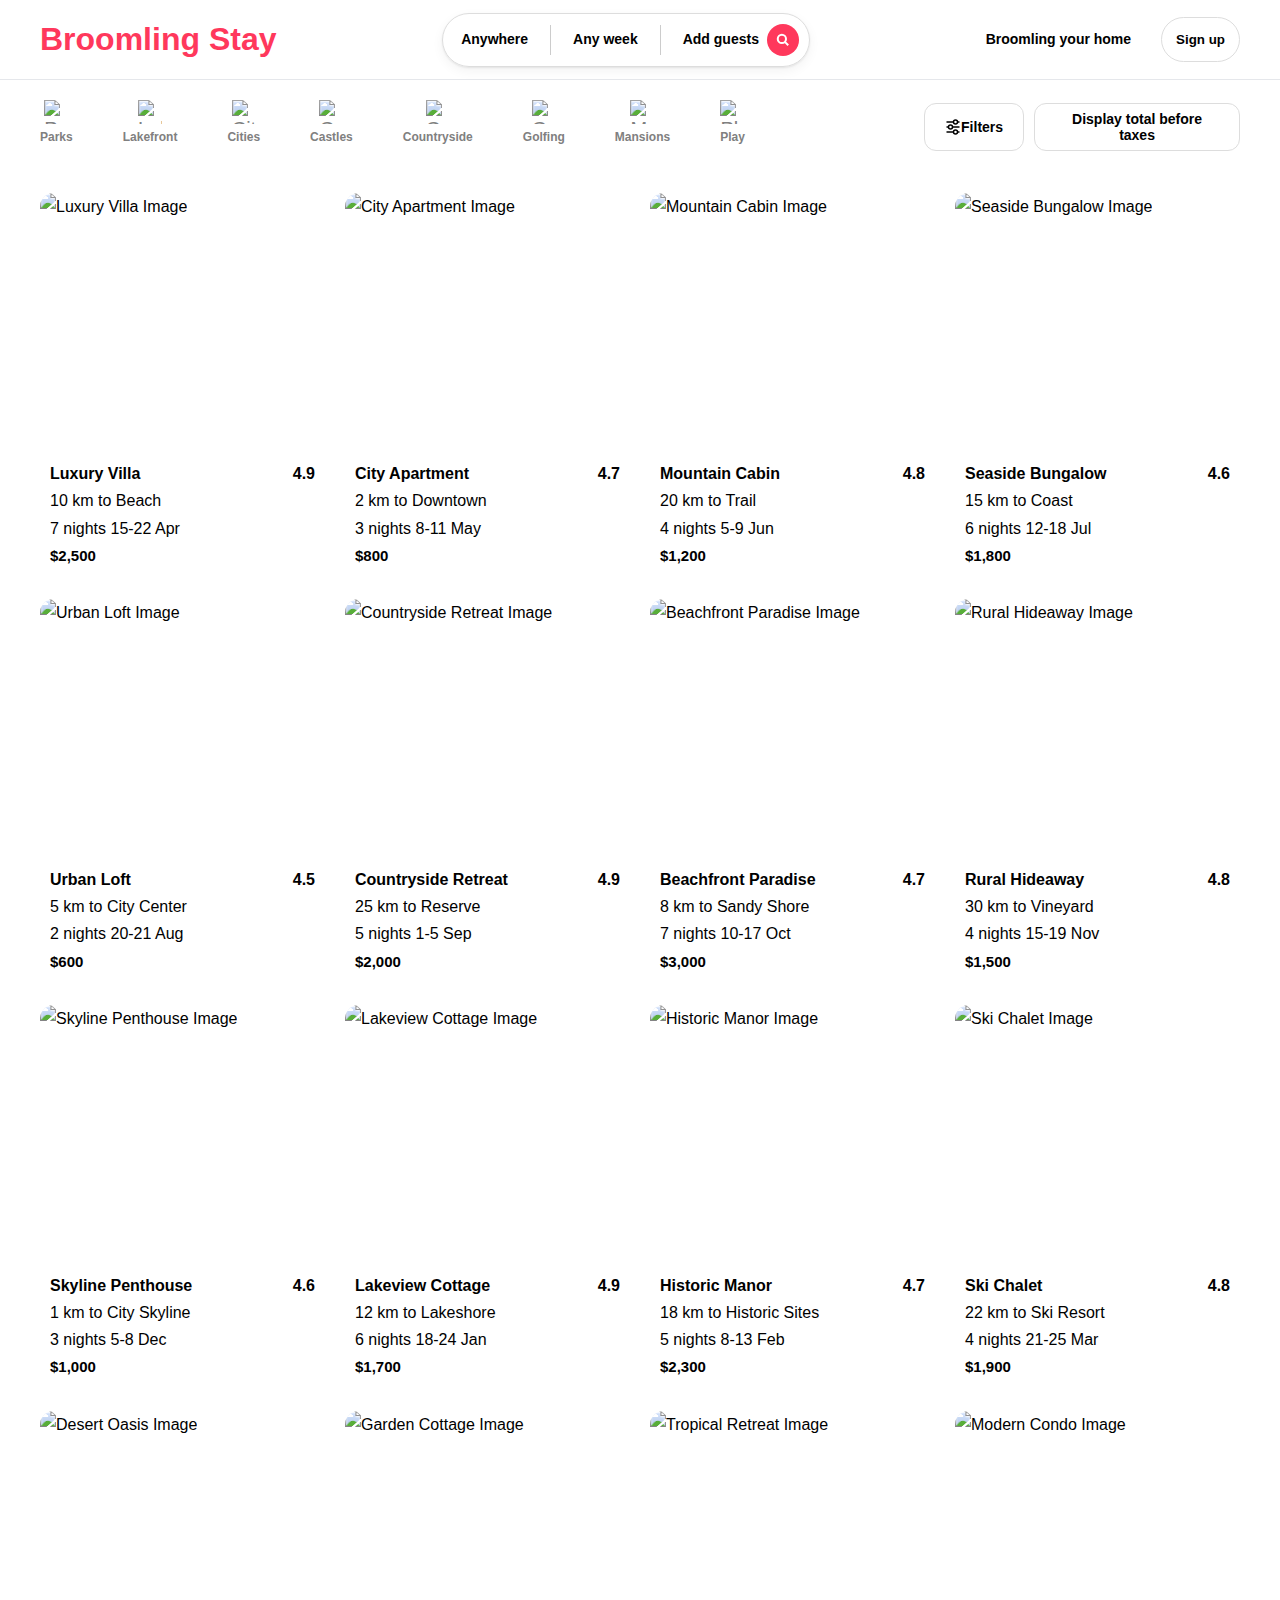
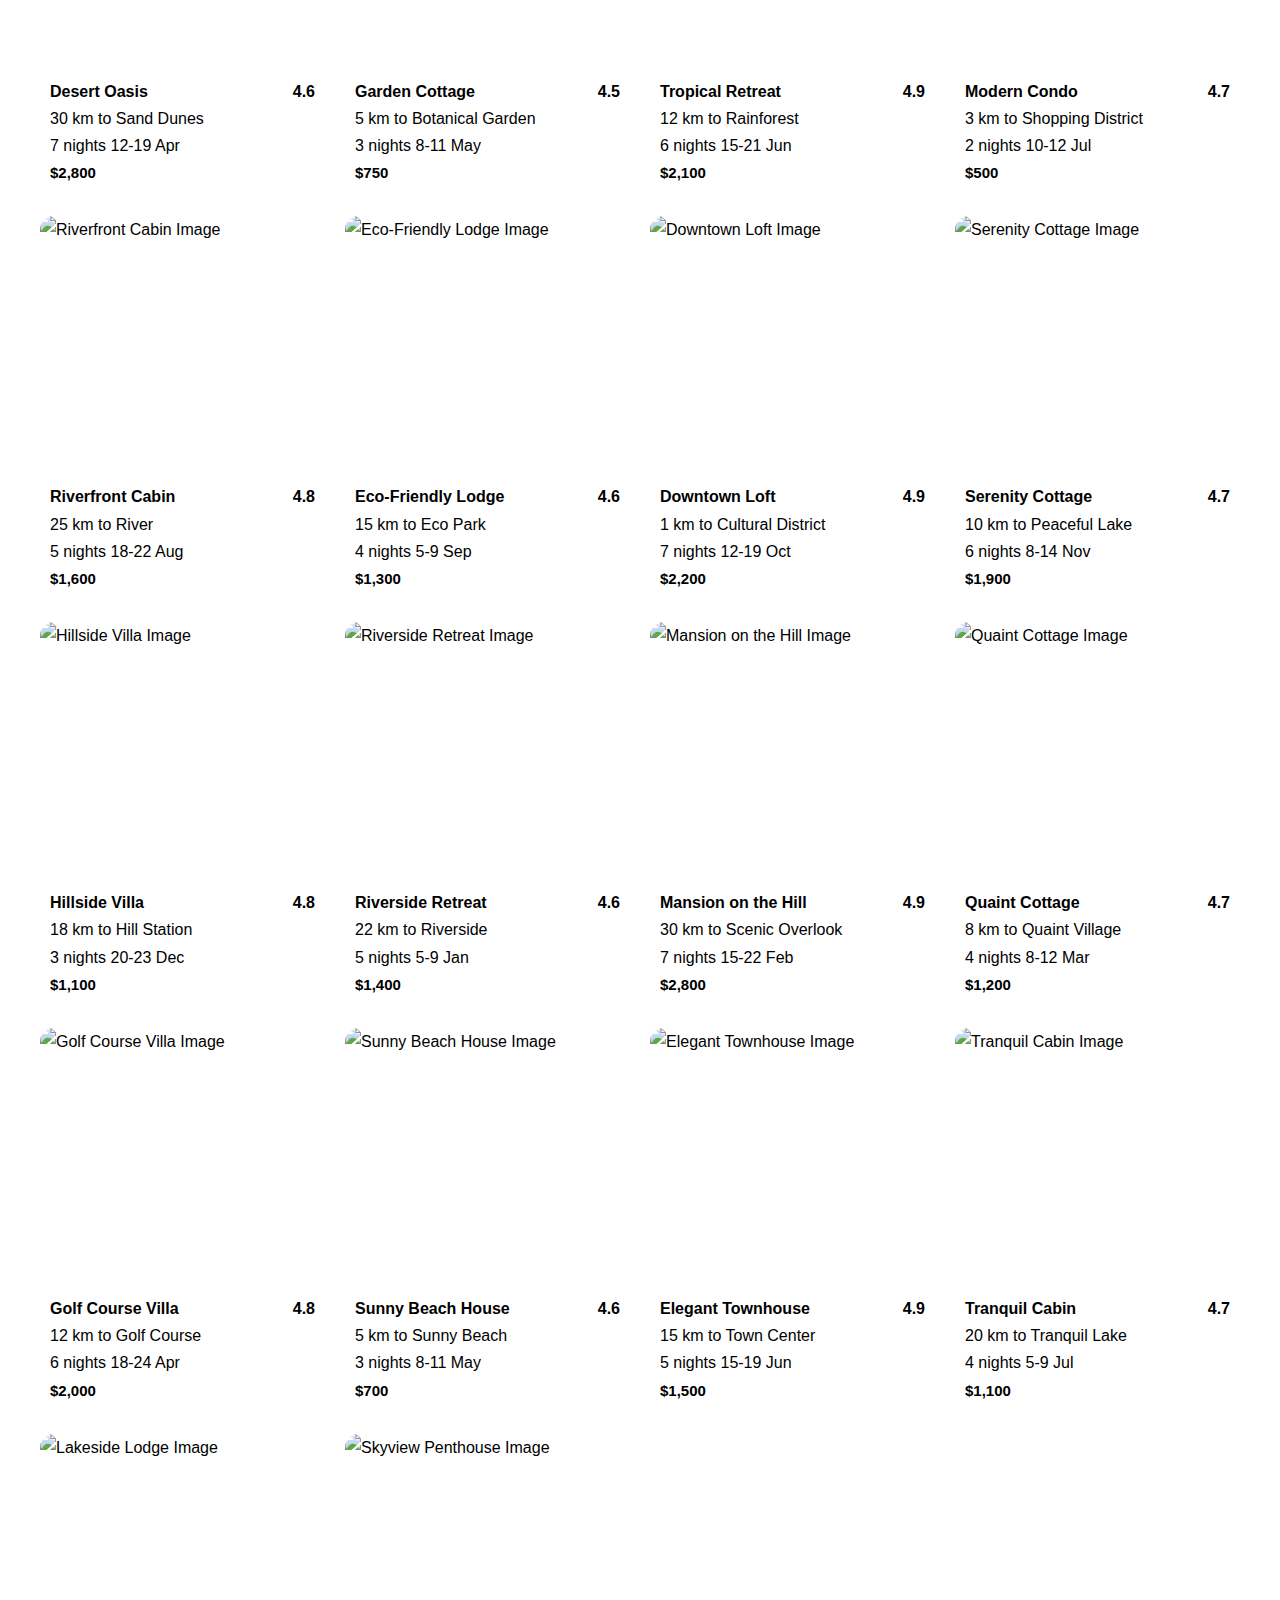
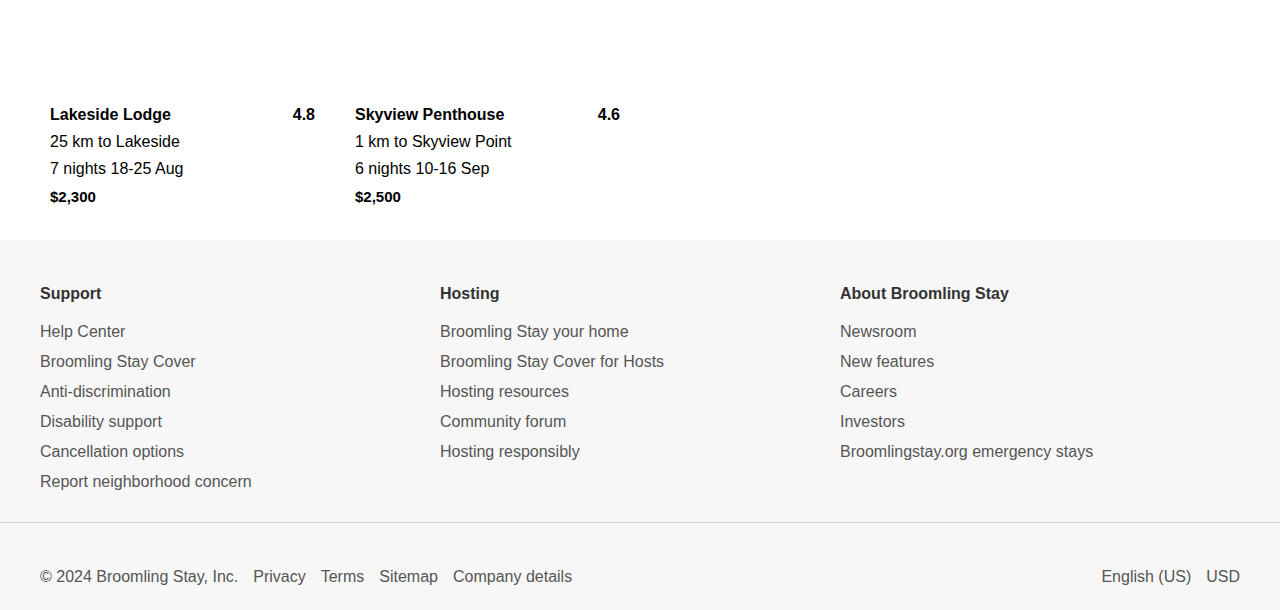
==== index.html @ 92b046bc "changes for responsiveness of footer section" ====
<!DOCTYPE html>
<html lang="en">
  <head>
    <meta charset="UTF-8" />
    <meta name="viewport" content="width=device-width, initial-scale=1.0" />
    <meta name="description" content="Welcome tp the Boston Hotel" />
    <meta name="keywords" content="hotel,boston hotel, new england" />
    <link
      rel="stylesheet"
      href="https://use.fontawesome.com/releases/v5.6.1/css/all.css"
      integrity="sha384-gfdkjb5BdAXd+lj+gudLWI+BXq4IuLW5IT+brZEZsLFm++aCMlF1V92rMkPaX4PP"
      crossorigin="anonymous"
    />
    <link rel="stylesheet" href="css/style.css" />
    <link rel="stylesheet" href="css/header.css" />
    <link rel="stylesheet" href="css/landing-page.css" />
    <link rel="stylesheet" href="css/footer.css" />
    <title>Broomling Stay</title>
  </head>

  <body>
    <header role="banner">
      <div class="header-container">
        <h1>
          <a href="index.html" title="Go to Broomling Stay homepage">
            Broomling Stay
          </a>
        </h1>

        <div class="search-bar" role="search">
          <p class="search-option">Anywhere</p>
          <div class="divider" role="presentation"></div>
          <p class="search-option">Any week</p>
          <div class="divider" role="presentation"></div>
          <p class="search-option">Add guests</p>

          <div class="search-button">
            <svg
              xmlns="http://www.w3.org/2000/svg"
              viewBox="0 0 32 32"
              aria-hidden="true"
              role="presentation"
              focusable="false"
              style="
                display: block;
                fill: none;
                height: 12px;
                width: 12px;
                stroke: currentcolor;
                stroke-width: 5.33333;
                overflow: visible;
              "
            >
              <path
                fill="none"
                d="M13 24a11 11 0 1 0 0-22 11 11 0 0 0 0 22zm8-3 9 9"
              ></path>
            </svg>
          </div>
        </div>

        <nav class="navbar" role="navigation">
          <div class="navbar-text">Broomling your home</div>
          <button
            class="sign-up-button"
            aria-label="Sign up for Broomling Stay"
          >
            Sign up
          </button>
        </nav>
      </div>
    </header>

    <section id="propertySection">
      <div class="filters">
        <div class="filter-options">
          <div class="filter-item">
            <img
              src="https://a0.muscache.com/pictures/c0a24c04-ce1f-490c-833f-987613930eca.jpg"
              alt="Parks"
              width="24"
              height="24"
            />
            <small class="filter-label">Parks</small>
          </div>

          <div class="filter-item">
            <img
              src="https://a0.muscache.com/pictures/677a041d-7264-4c45-bb72-52bff21eb6e8.jpg"
              alt="Lakefront"
              width="24"
              height="24"
            />
            <small class="filter-label">Lakefront</small>
          </div>

          <div class="filter-item">
            <img
              src="https://a0.muscache.com/pictures/ed8b9e47-609b-44c2-9768-33e6a22eccb2.jpg"
              alt="Cities"
              width="24"
              height="24"
            />
            <small class="filter-label">Cities</small>
          </div>

          <div class="filter-item">
            <img
              src="	https://a0.muscache.com/pictures/1b6a8b70-a3b6-48b5-88e1-2243d9172c06.jpg"
              alt="Castles"
              width="24"
              height="24"
            />
            <small class="filter-label">Castles</small>
          </div>

          <div class="filter-item">
            <img
              src="https://a0.muscache.com/pictures/6ad4bd95-f086-437d-97e3-14d12155ddfe.jpg"
              alt="Countryside"
              width="24"
              height="24"
            />
            <small class="filter-label">Countryside</small>
          </div>

          <div class="filter-item">
            <img
              src="https://a0.muscache.com/pictures/6b639c8d-cf9b-41fb-91a0-91af9d7677cc.jpg"
              alt="Golfing"
              width="24"
              height="24"
            />
            <small class="filter-label">Golfing</small>
          </div>

          <div class="filter-item">
            <img
              src="	https://a0.muscache.com/pictures/78ba8486-6ba6-4a43-a56d-f556189193da.jpg"
              alt="Mansions"
              width="24"
              height="24"
            />
            <small class="filter-label">Mansions</small>
          </div>

          <div class="filter-item">
            <img
              src="https://a0.muscache.com/pictures/f0c5ca0f-5aa0-4fe5-b38d-654264bacddf.jpg"
              alt="Play"
              width="24"
              height="24"
            />
            <small class="filter-label">Play</small>
          </div>
        </div>

        <div class="filter-actions">
          <button class="filter-action-button">
            <svg
              xmlns="http://www.w3.org/2000/svg"
              viewBox="0 0 32 32"
              aria-hidden="true"
              role="presentation"
              focusable="false"
              style="
                display: block;
                fill: none;
                height: 16px;
                width: 16px;
                stroke: currentcolor;
                stroke-width: 3;
                overflow: visible;
              "
            >
              <path
                fill="none"
                d="M7 16H3m26 0H15M29 6h-4m-8 0H3m26 20h-4M7 16a4 4 0 1 0 8 0 4 4 0 0 0-8 0zM17 6a4 4 0 1 0 8 0 4 4 0 0 0-8 0zm0 20a4 4 0 1 0 8 0 4 4 0 0 0-8 0zm0 0H3"
              ></path>
            </svg>
            <span class="button-text">Filters</span>
          </button>

          <button class="filter-action-button" style="margin-left: 10px">
            <span class="button-text">Display total before taxes</span>
          </button>
        </div>
      </div>

      <div id="propertyGrid" class="property-grid" role="list"></div>
    </section>

    <script>
      const propertyData = [
        {
          name: 'Luxury Villa',
          distance: '10 km to Beach',
          bookingInfo: '7 nights 15-22 Apr',
          price: '$2,500',
          rating: '4.9',
        },
        {
          name: 'City Apartment',
          distance: '2 km to Downtown',
          bookingInfo: '3 nights 8-11 May',
          price: '$800',
          rating: '4.7',
        },
        {
          name: 'Mountain Cabin',
          distance: '20 km to Trail',
          bookingInfo: '4 nights 5-9 Jun',
          price: '$1,200',
          rating: '4.8',
        },
        {
          name: 'Seaside Bungalow',
          distance: '15 km to Coast',
          bookingInfo: '6 nights 12-18 Jul',
          price: '$1,800',
          rating: '4.6',
        },
        {
          name: 'Urban Loft',
          distance: '5 km to City Center',
          bookingInfo: '2 nights 20-21 Aug',
          price: '$600',
          rating: '4.5',
        },
        {
          name: 'Countryside Retreat',
          distance: '25 km to Reserve',
          bookingInfo: '5 nights 1-5 Sep',
          price: '$2,000',
          rating: '4.9',
        },
        {
          name: 'Beachfront Paradise',
          distance: '8 km to Sandy Shore',
          bookingInfo: '7 nights 10-17 Oct',
          price: '$3,000',
          rating: '4.7',
        },
        {
          name: 'Rural Hideaway',
          distance: '30 km to Vineyard',
          bookingInfo: '4 nights 15-19 Nov',
          price: '$1,500',
          rating: '4.8',
        },
        {
          name: 'Skyline Penthouse',
          distance: '1 km to City Skyline',
          bookingInfo: '3 nights 5-8 Dec',
          price: '$1,000',
          rating: '4.6',
        },
        {
          name: 'Lakeview Cottage',
          distance: '12 km to Lakeshore',
          bookingInfo: '6 nights 18-24 Jan',
          price: '$1,700',
          rating: '4.9',
        },
        {
          name: 'Historic Manor',
          distance: '18 km to Historic Sites',
          bookingInfo: '5 nights 8-13 Feb',
          price: '$2,300',
          rating: '4.7',
        },
        {
          name: 'Ski Chalet',
          distance: '22 km to Ski Resort',
          bookingInfo: '4 nights 21-25 Mar',
          price: '$1,900',
          rating: '4.8',
        },
        {
          name: 'Desert Oasis',
          distance: '30 km to Sand Dunes',
          bookingInfo: '7 nights 12-19 Apr',
          price: '$2,800',
          rating: '4.6',
        },
        {
          name: 'Garden Cottage',
          distance: '5 km to Botanical Garden',
          bookingInfo: '3 nights 8-11 May',
          price: '$750',
          rating: '4.5',
        },
        {
          name: 'Tropical Retreat',
          distance: '12 km to Rainforest',
          bookingInfo: '6 nights 15-21 Jun',
          price: '$2,100',
          rating: '4.9',
        },
        {
          name: 'Modern Condo',
          distance: '3 km to Shopping District',
          bookingInfo: '2 nights 10-12 Jul',
          price: '$500',
          rating: '4.7',
        },
        {
          name: 'Riverfront Cabin',
          distance: '25 km to River',
          bookingInfo: '5 nights 18-22 Aug',
          price: '$1,600',
          rating: '4.8',
        },
        {
          name: 'Eco-Friendly Lodge',
          distance: '15 km to Eco Park',
          bookingInfo: '4 nights 5-9 Sep',
          price: '$1,300',
          rating: '4.6',
        },
        {
          name: 'Downtown Loft',
          distance: '1 km to Cultural District',
          bookingInfo: '7 nights 12-19 Oct',
          price: '$2,200',
          rating: '4.9',
        },
        {
          name: 'Serenity Cottage',
          distance: '10 km to Peaceful Lake',
          bookingInfo: '6 nights 8-14 Nov',
          price: '$1,900',
          rating: '4.7',
        },
        {
          name: 'Hillside Villa',
          distance: '18 km to Hill Station',
          bookingInfo: '3 nights 20-23 Dec',
          price: '$1,100',
          rating: '4.8',
        },
        {
          name: 'Riverside Retreat',
          distance: '22 km to Riverside',
          bookingInfo: '5 nights 5-9 Jan',
          price: '$1,400',
          rating: '4.6',
        },
        {
          name: 'Mansion on the Hill',
          distance: '30 km to Scenic Overlook',
          bookingInfo: '7 nights 15-22 Feb',
          price: '$2,800',
          rating: '4.9',
        },
        {
          name: 'Quaint Cottage',
          distance: '8 km to Quaint Village',
          bookingInfo: '4 nights 8-12 Mar',
          price: '$1,200',
          rating: '4.7',
        },
        {
          name: 'Golf Course Villa',
          distance: '12 km to Golf Course',
          bookingInfo: '6 nights 18-24 Apr',
          price: '$2,000',
          rating: '4.8',
        },
        {
          name: 'Sunny Beach House',
          distance: '5 km to Sunny Beach',
          bookingInfo: '3 nights 8-11 May',
          price: '$700',
          rating: '4.6',
        },
        {
          name: 'Elegant Townhouse',
          distance: '15 km to Town Center',
          bookingInfo: '5 nights 15-19 Jun',
          price: '$1,500',
          rating: '4.9',
        },
        {
          name: 'Tranquil Cabin',
          distance: '20 km to Tranquil Lake',
          bookingInfo: '4 nights 5-9 Jul',
          price: '$1,100',
          rating: '4.7',
        },
        {
          name: 'Lakeside Lodge',
          distance: '25 km to Lakeside',
          bookingInfo: '7 nights 18-25 Aug',
          price: '$2,300',
          rating: '4.8',
        },
        {
          name: 'Skyview Penthouse',
          distance: '1 km to Skyview Point',
          bookingInfo: '6 nights 10-16 Sep',
          price: '$2,500',
          rating: '4.6',
        },
      ];

      const propertyGrid = document.getElementById('propertyGrid');

      propertyData.forEach((property) => {
        const card = document.createElement('div');
        card.classList.add('property-card');
        card.setAttribute('role', 'listitem');

        card.innerHTML = `
        <div class="card-image">
          <img src="https://images.unsplash.com/photo-1544984243-ec57ea16fe25?q=80&w=400&auto=format&fit=crop&ixlib=rb-4.0.3&ixid=M3wxMjA3fDB8MHxwaG90by1wYWdlfHx8fGVufDB8fHx8fA%3D%3D" alt="${property.name} Image">
        </div>

        <div class="card-content">
          <div class="location-info">
            <span class="location-name">${property.name}</span>
            <span class="distance">${property.distance}</span>
            <span class="booking-info">${property.bookingInfo}</span>
            <span class="price">${property.price}</span>
          </div>
          <span class="rating">${property.rating}</span>
        </div>
      `;

        propertyGrid.appendChild(card);
      });
    </script>

    <footer class="site-footer">
      <div class="footer-main">
        <div class="footer-column">
          <h4 class="footer-heading">Support</h4>
          <ul class="footer-list">
            <li><a href="#" class="footer-link">Help Center</a></li>
            <li><a href="#" class="footer-link">Broomling Stay Cover</a></li>
            <li><a href="#" class="footer-link">Anti-discrimination</a></li>
            <li><a href="#" class="footer-link">Disability support</a></li>
            <li><a href="#" class="footer-link">Cancellation options</a></li>
            <li>
              <a href="#" class="footer-link">Report neighborhood concern</a>
            </li>
          </ul>
        </div>

        <div class="footer-column">
          <h4 class="footer-heading">Hosting</h4>
          <ul class="footer-list">
            <li>
              <a href="#" class="footer-link">Broomling Stay your home</a>
            </li>
            <li>
              <a href="#" class="footer-link">Broomling Stay Cover for Hosts</a>
            </li>
            <li><a href="#" class="footer-link">Hosting resources</a></li>
            <li><a href="#" class="footer-link">Community forum</a></li>
            <li><a href="#" class="footer-link">Hosting responsibly</a></li>
          </ul>
        </div>

        <div class="footer-column">
          <h4 class="footer-heading">About Broomling Stay</h4>
          <ul class="footer-list">
            <li><a href="#" class="footer-link">Newsroom</a></li>
            <li><a href="#" class="footer-link">New features</a></li>
            <li><a href="#" class="footer-link">Careers</a></li>
            <li><a href="#" class="footer-link">Investors</a></li>
            <li>
              <a href="#" class="footer-link"
                >Broomlingstay.org emergency stays</a
              >
            </li>
          </ul>
        </div>
      </div>

      <div class="footer-bottom">
        <div class="bottom-left">
          <a href="#" class="footer-link">© 2024 Broomling Stay, Inc.</a>
          <a href="#" class="footer-link">Privacy</a>
          <a href="#" class="footer-link">Terms</a>
          <a href="#" class="footer-link">Sitemap</a>
          <a href="#" class="footer-link">Company details</a>
        </div>

        <div class="bottom-right">
          <a href="#" class="footer-link">English (US)</a>
          <a href="#" class="footer-link">USD</a>
        </div>
      </div>
    </footer>
  </body>
</html>
---- css/style.css ----
* {
  margin: 0;
  padding: 0;
  box-sizing: border-box;
}

html,
body {
  font-family: 'Circular', -apple-system, 'BlinkMacSystemFont', 'Roboto',
    'Helvetica Neue', sans-serif;
  line-height: 1.7em;
}

a {
  text-decoration: none;
  color: #ff385c;
}
---- css/header.css ----
header {
  width: 100%;
  height: 80px;
  border-bottom: 1px solid #e5e7eb;
  position: sticky;
  top: 0;
  z-index: 1200;
  background: white;
}

.header-container {
  display: flex;
  align-items: center;
  justify-content: space-between;
  width: 100%;
  height: 100%;
  margin-inline: auto;
  padding: 0 20px;
}

.search-bar {
  display: none;
  align-items: center;
  justify-content: space-between;
  border: 1px solid #dddddd;
  border-radius: 40px;
  padding: 10px;
  cursor: pointer;
  box-shadow: 0 1px 2px rgba(0, 0, 0, 0.08), 0 4px 12px rgba(0, 0, 0, 0.05);
}

.search-bar:hover {
  box-shadow: 0 2px 4px rgba(0, 0, 0, 0.18);
}

.search-option {
  font-size: 0.875rem;
  font-weight: 600;
  padding-inline: 8px;
}

.search-button {
  background-color: #ff385c;
  color: white;
  border-radius: 50%;
  padding: 10px;
}

.divider {
  width: 1px;
  height: 30px;
  background-color: #ccc;
  margin: 0 14px;
}

.navbar {
  display: flex;
  align-items: center;
}

.navbar-text {
  margin-right: 20px;
  font-size: 0.875rem;
  font-weight: 600;
  cursor: pointer;
  padding: 10px;
  border-radius: 9999px;
  display: none;
}

.navbar-text:hover {
  background-color: #f7f7f7;
}

.sign-up-button {
  background-color: transparent;
  border: 1px solid #dddddd;
  padding: 14px;
  border-radius: 9999px;
  cursor: pointer;
  font-weight: 600;
}

.sign-up-button:hover {
  box-shadow: 0 2px 4px rgba(0, 0, 0, 0.18);
}

@media (min-width: 480px) {
  .header-container {
    width: 100%;
    padding: 0 40px;
  }

  .search-bar {
    display: none;
  }

  .navbar-text {
    display: flex;
  }
}

@media (min-width: 768px) {
  .header-container {
    width: 100%;
    padding: 0 40px;
  }

  .search-bar {
    display: none;
  }
}

@media (min-width: 992px) {
  .header-container {
    width: 100%;
    padding: 0 40px;
  }

  .search-bar {
    display: flex;
  }
}

@media (min-width: 1280px) {
  .header-container {
    width: 100%;
    padding: 0 40px;
  }
}

@media (min-width: 1536px) {
  .header-container {
    width: 1600px;
  }
}
---- css/landing-page.css ----
.filters {
  display: flex;
  align-items: center;
  justify-content: space-between;
  width: 100%;
  padding: 20px;
  margin-inline: auto;
  position: sticky;
  z-index: 1100;
  top: 80px;
  background-color: white;
}

.filter-options {
  display: flex;
  width: 100%;
  overflow-x: auto;
}

.filter-item {
  display: flex;
  flex-direction: column;
  align-items: center;
  border-bottom: 2px solid transparent;
  cursor: pointer;
  text-align: center;
  font-size: 20px;
  color: #808080;
  transition: all 150ms;
  margin-right: 50px;
}

.filter-item:hover {
  color: #333;
  border-color: #ddd;
}

.filter-label {
  font-size: 0.75rem;
  font-weight: 600;
  margin: 0;
  user-select: none;
}

.filter-actions {
  display: none;
}

.filter-action-button {
  display: flex;
  align-items: center;
  border: 1px solid #dddddd;
  border-radius: 12px;
  cursor: pointer;
  font-size: 14px;
  font-weight: 600;
  height: 48px;
  padding: 7px 20px;
  text-align: center;
  background-color: white;
}

.property-grid {
  display: grid;
  grid-template-columns: repeat(1, minmax(0, 1fr));
  grid-gap: 20px;
  width: 100%;
  margin: 20px auto;
  padding: 20px;
}

.property-card {
  width: 100%;
  display: flex;
  flex-direction: column;
}

.card-image {
  width: 100%;
  height: 257px;
  border-radius: 14px;
  object-fit: contain;
  object-position: center;
  overflow: hidden;
}

.card-content {
  width: 100%;
  display: flex;
  justify-content: space-between;
  padding: 10px;
}

.location-info {
  width: 80%;
  display: flex;
  flex-direction: column;
}

.location-name {
  font-weight: 600;
}

.distance-to-park {
  font-size: 0.9375rem;
  color: #717171;
}

.price {
  font-size: 0.9375rem;
  font-weight: 600;
  color: black;
}

.rating {
  font-weight: 600;
}

@media (min-width: 480px) {
  .filters {
    width: 100%;
    padding: 20px 40px;
  }

  .filter-actions {
    display: flex;
  }

  .property-grid {
    width: 100%;
    grid-template-columns: repeat(1, minmax(0, 1fr));
    padding: 20px 40px;
  }
}

@media (min-width: 768px) {
  .filters {
    width: 100%;
    padding: 20px 40px;
  }

  .filter-options {
    width: 50%;
  }

  .property-grid {
    width: 100%;
    grid-template-columns: repeat(2, minmax(0, 1fr));
    padding: 0 40px;
  }
}

@media (min-width: 992px) {
  .filters {
    width: 100%;
    padding: 20px 40px;
  }

  .filter-options {
    width: 75%;
  }

  .property-grid {
    width: 100%;
    grid-template-columns: repeat(3, minmax(0, 1fr));
    padding: 0 40px;
  }
}

@media (min-width: 1280px) {
  .filters {
    width: 100%;
    padding: 20px 40px;
  }

  .property-grid {
    width: 100%;
    grid-template-columns: repeat(4, minmax(0, 1fr));
    padding: 0 40px;
  }
}

@media (min-width: 1536px) {
  .filters {
    width: 1600px;
  }

  .property-grid {
    width: 1600px;
    grid-template-columns: repeat(6, minmax(0, 1fr));
  }
}
---- css/footer.css ----
.site-footer {
  background-color: #f7f7f7;
}

.footer-main {
  width: 100%;
  margin: auto;
  display: flex;
  flex-direction: column;
  justify-content: space-between;
  padding: 20px;
}

.footer-column {
  flex: 1;
  padding-top: 20px;
}

.footer-heading {
  color: #333;
  margin-bottom: 15px;
}

.footer-column ul {
  list-style-type: none;
  padding: 0;
}

.footer-column ul li {
  margin-bottom: 10px;
  line-height: 1.25rem;
}

.footer-column ul li a {
  color: #555;
  text-decoration: none;
  transition: color 0.3s ease;
}

.footer-bottom {
  border-top: solid lightgrey 1px;
  width: 100%;
  display: flex;
  flex-direction: column;
  padding-top: 20px;
}

.bottom-right a,
.bottom-left a {
  color: #555;
  text-decoration: none;
  transition: color 0.3s ease;
}

.bottom-right,
.bottom-left {
  display: flex;
  flex-direction: column;
  padding: 20px;
}

.footer-link:hover {
  text-decoration: underline;
}

.footer-link {
  color: black;
}

@media (min-width: 480px) {
  .footer-main {
    padding: 20px 40px;
  }

  .bottom-right,
  .bottom-left {
    padding: 20px 40px;
  }
}

@media (min-width: 768px) {
  .footer-main {
    flex-direction: row;
  }
}

@media (min-width: 992px) {
  .footer-bottom {
    flex-direction: row;
    justify-content: space-between;
  }

  .bottom-right,
  .bottom-left {
    flex-direction: row;
  }

  .bottom-left a {
    margin-right: 15px;
  }

  .bottom-right a {
    margin-left: 15px;
  }
}

@media (min-width: 1280px) {
}

@media (min-width: 1536px) {
  .footer-main {
    width: 1600px;
    padding: 40px;
  }

  .footer-bottom {
    width: 1600px;
    margin: auto;
  }
}
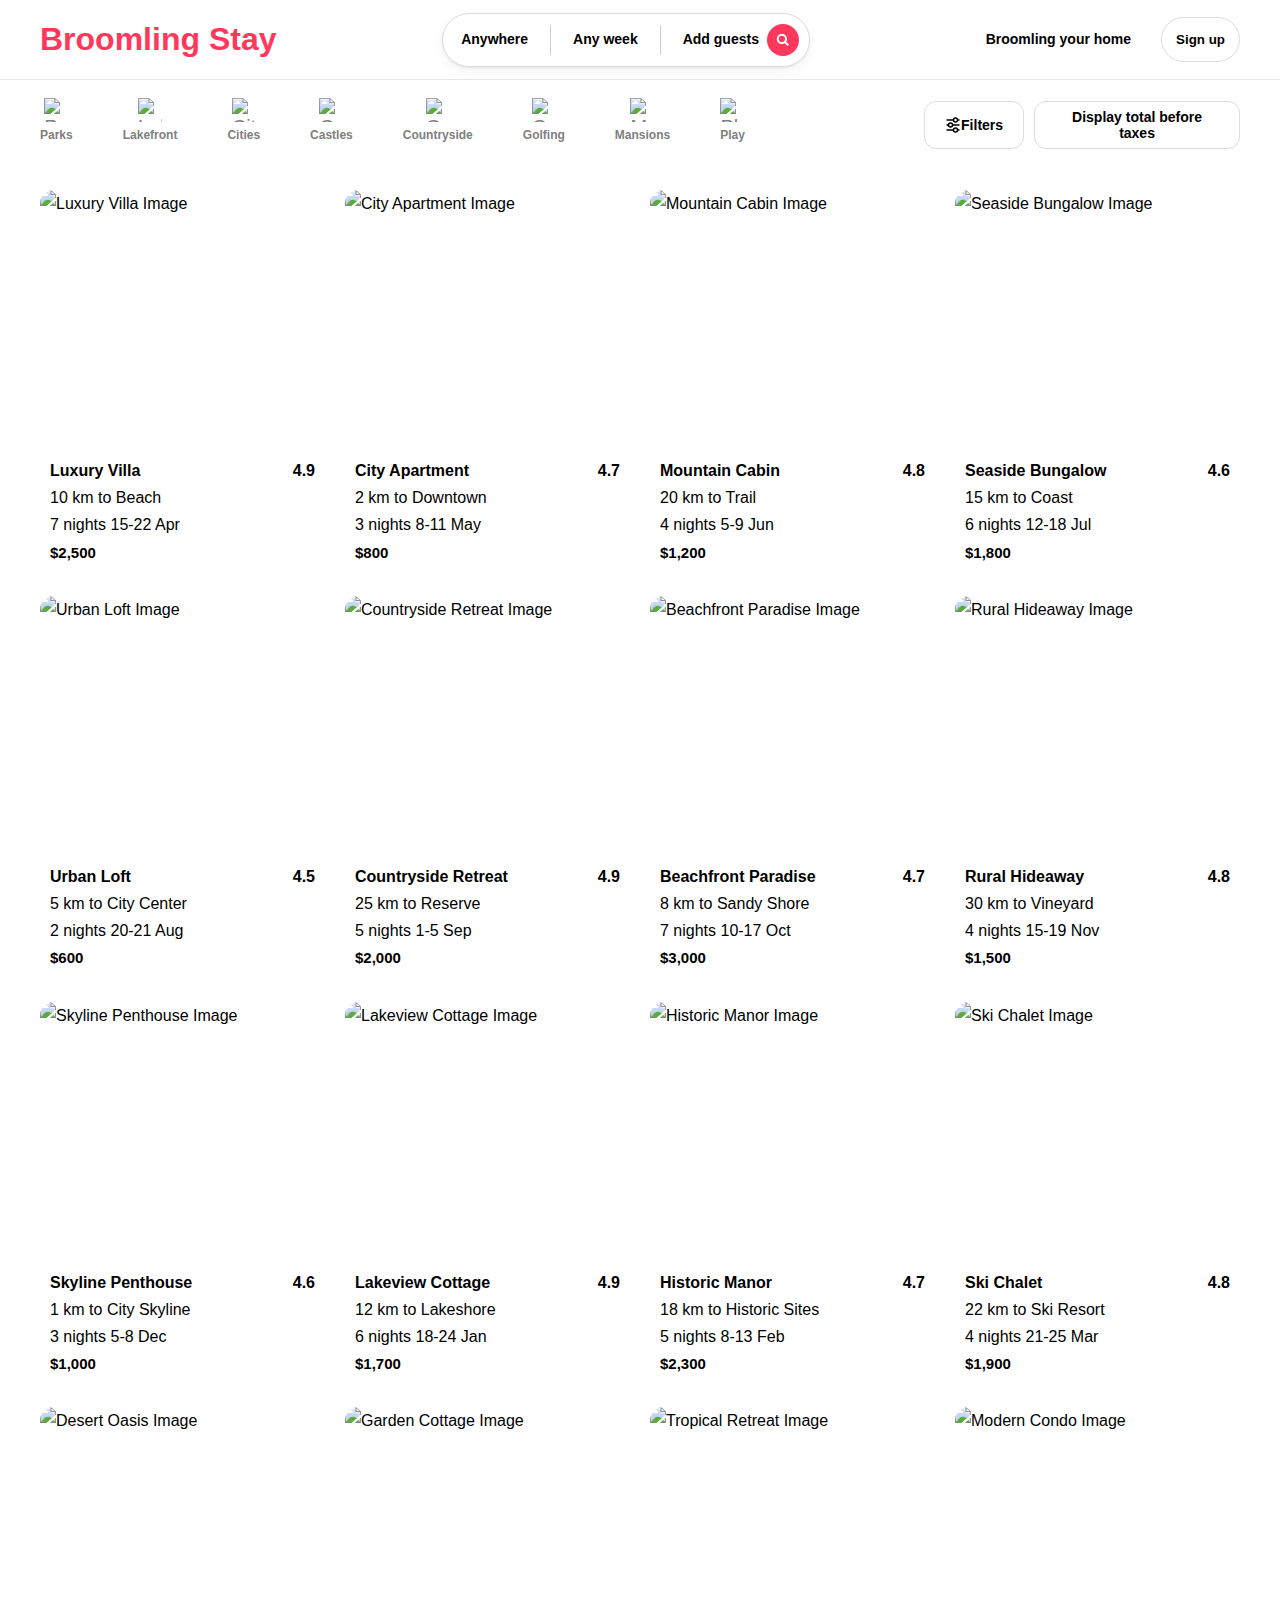
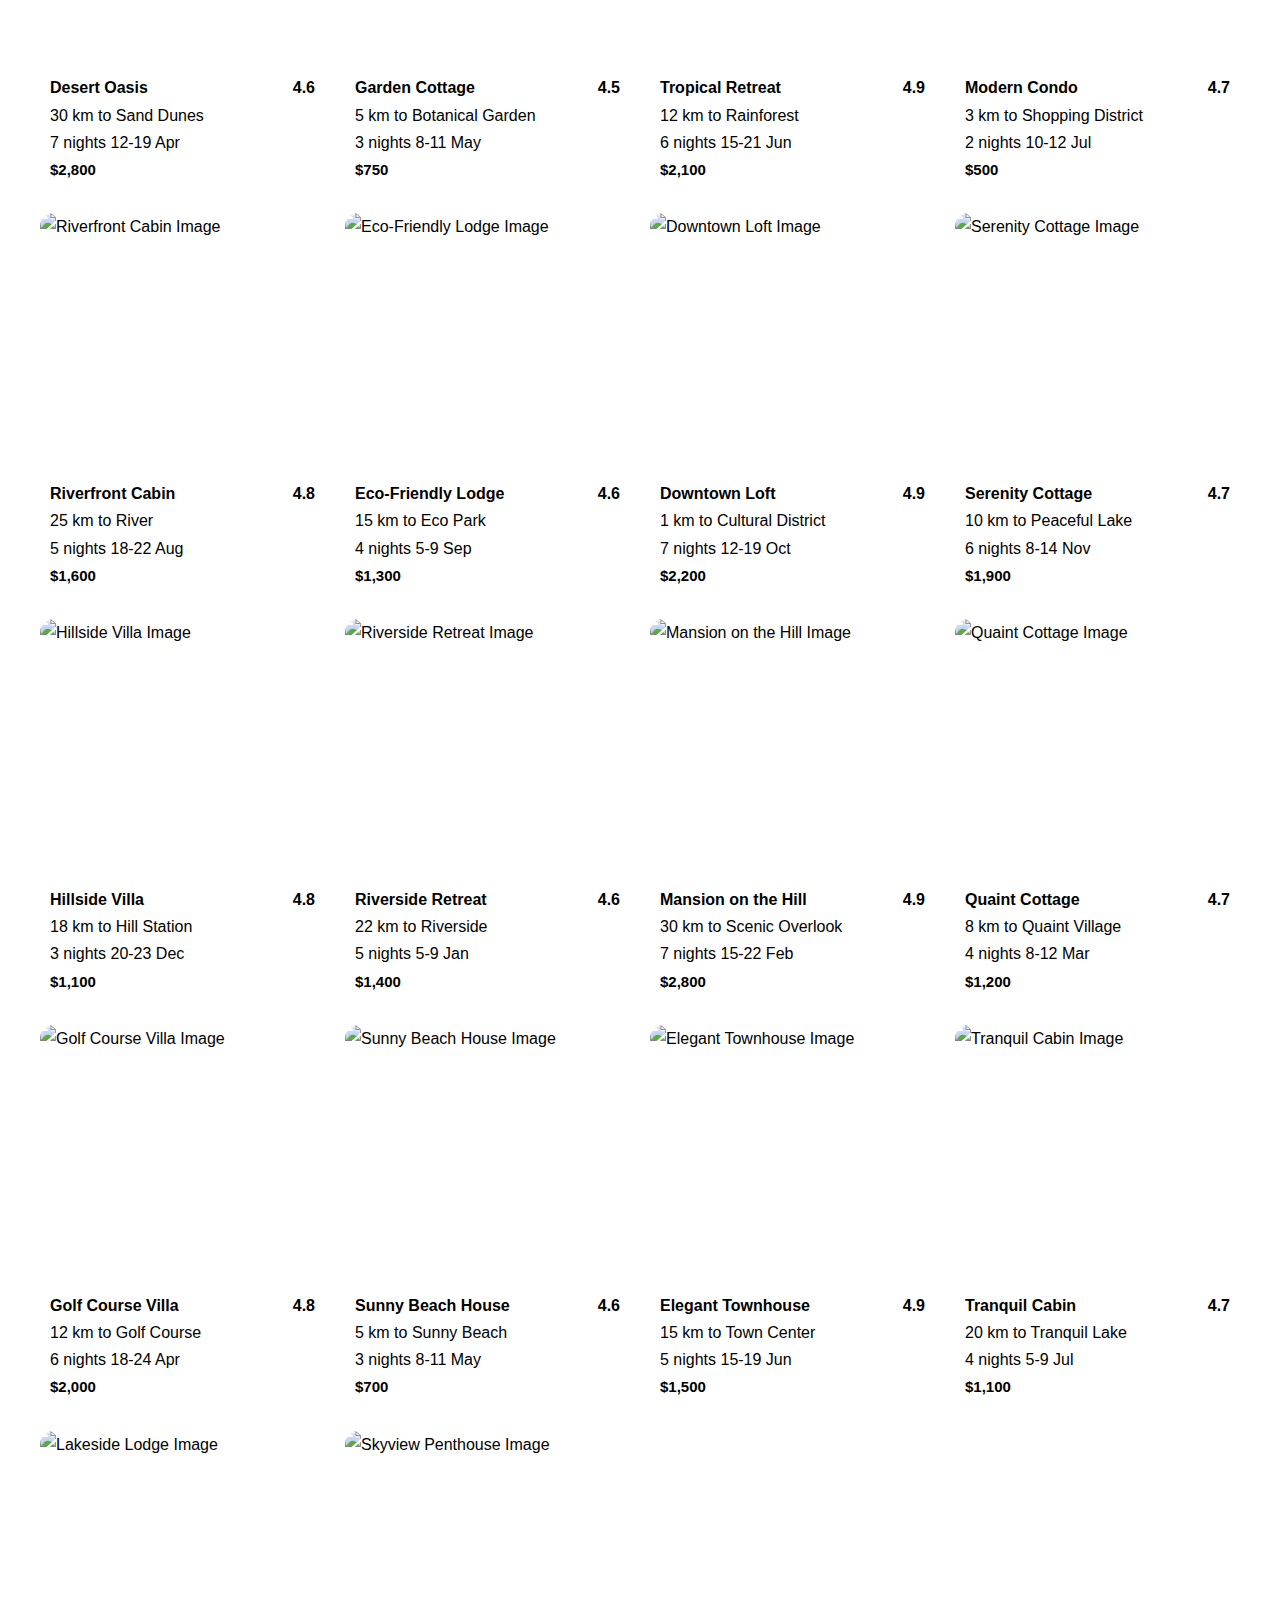
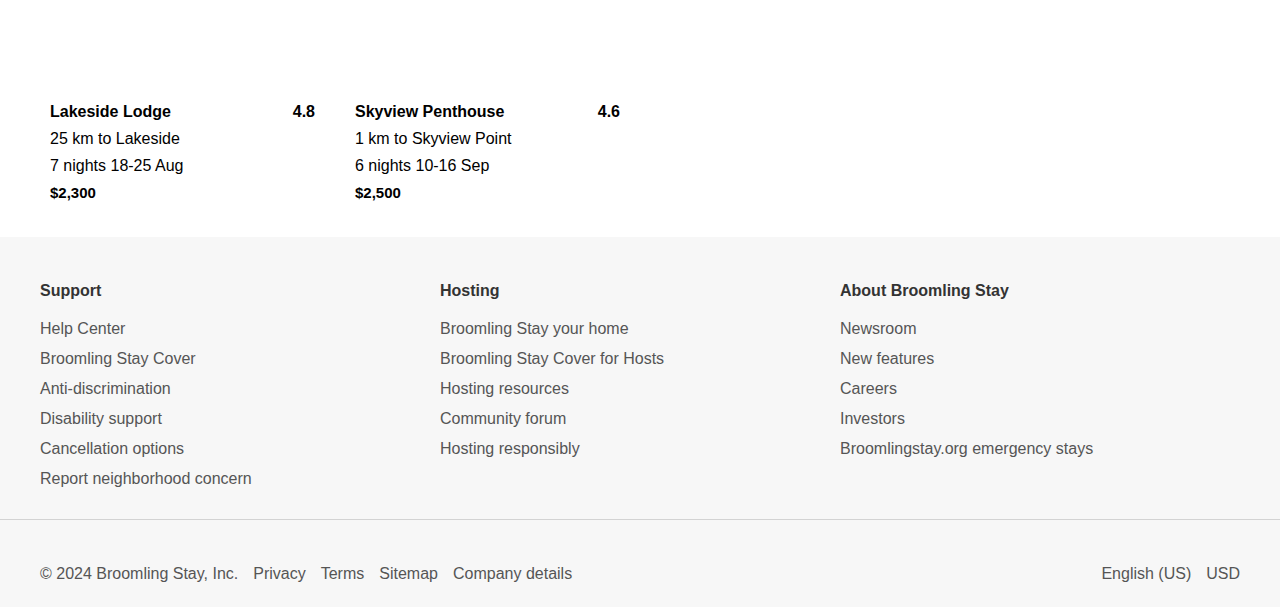
==== commit 7c1bf4c8: "changes for file name and update readme file" ====
--- a/index.html
+++ b/index.html
@@ -13,9 +13,9 @@
     />
     <link rel="stylesheet" href="css/style.css" />
     <link rel="stylesheet" href="css/header.css" />
-    <link rel="stylesheet" href="css/landing-page.css" />
+    <link rel="stylesheet" href="css/index-page.css" />
     <link rel="stylesheet" href="css/footer.css" />
-    <title>Broomling Stay</title>
+    <title>Broomling Stay | Holiday rentals, cabins, beach houses & more</title>
   </head>
 
   <body>
@@ -27,37 +27,39 @@
           </a>
         </h1>
 
-        <div class="search-bar" role="search">
-          <p class="search-option">Anywhere</p>
-          <div class="divider" role="presentation"></div>
-          <p class="search-option">Any week</p>
-          <div class="divider" role="presentation"></div>
-          <p class="search-option">Add guests</p>
-
-          <div class="search-button">
-            <svg
-              xmlns="http://www.w3.org/2000/svg"
-              viewBox="0 0 32 32"
-              aria-hidden="true"
-              role="presentation"
-              focusable="false"
-              style="
-                display: block;
-                fill: none;
-                height: 12px;
-                width: 12px;
-                stroke: currentcolor;
-                stroke-width: 5.33333;
-                overflow: visible;
-              "
-            >
-              <path
-                fill="none"
-                d="M13 24a11 11 0 1 0 0-22 11 11 0 0 0 0 22zm8-3 9 9"
-              ></path>
-            </svg>
-          </div>
-        </div>
+        <a href="property-listing.html">
+          <div class="search-bar" role="search">
+            <p class="search-option">Anywhere</p>
+            <div class="divider" role="presentation"></div>
+            <p class="search-option">Any week</p>
+            <div class="divider" role="presentation"></div>
+            <p class="search-option">Add guests</p>
+
+            <div class="search-button">
+              <svg
+                xmlns="http://www.w3.org/2000/svg"
+                viewBox="0 0 32 32"
+                aria-hidden="true"
+                role="presentation"
+                focusable="false"
+                style="
+                  display: block;
+                  fill: none;
+                  height: 12px;
+                  width: 12px;
+                  stroke: currentcolor;
+                  stroke-width: 5.33333;
+                  overflow: visible;
+                "
+              >
+                <path
+                  fill="none"
+                  d="M13 24a11 11 0 1 0 0-22 11 11 0 0 0 0 22zm8-3 9 9"
+                ></path>
+              </svg>
+            </div>
+          </div>
+        </a>
 
         <nav class="navbar" role="navigation">
           <div class="navbar-text">Broomling your home</div>
@@ -412,19 +414,21 @@
         card.setAttribute('role', 'listitem');
 
         card.innerHTML = `
-        <div class="card-image">
-          <img src="https://images.unsplash.com/photo-1544984243-ec57ea16fe25?q=80&w=400&auto=format&fit=crop&ixlib=rb-4.0.3&ixid=M3wxMjA3fDB8MHxwaG90by1wYWdlfHx8fGVufDB8fHx8fA%3D%3D" alt="${property.name} Image">
-        </div>
-
-        <div class="card-content">
-          <div class="location-info">
-            <span class="location-name">${property.name}</span>
-            <span class="distance">${property.distance}</span>
-            <span class="booking-info">${property.bookingInfo}</span>
-            <span class="price">${property.price}</span>
-          </div>
-          <span class="rating">${property.rating}</span>
-        </div>
+        <a href="property-detail.html" target="_blank" class="property-card-link">
+          <div class="card-image">
+            <img src="https://images.unsplash.com/photo-1544984243-ec57ea16fe25?q=80&w=400&auto=format&fit=crop&ixlib=rb-4.0.3&ixid=M3wxMjA3fDB8MHxwaG90by1wYWdlfHx8fGVufDB8fHx8fA%3D%3D" alt="${property.name} Image">
+          </div>
+
+          <div class="card-content">
+            <div class="location-info">
+              <span class="location-name">${property.name}</span>
+              <span class="distance">${property.distance}</span>
+              <span class="booking-info">${property.bookingInfo}</span>
+              <span class="price">${property.price}</span>
+            </div>
+            <span class="rating">${property.rating}</span>
+          </div>
+        </a>
       `;
 
         propertyGrid.appendChild(card);
--- a/css/style.css
+++ b/css/style.css
@@ -13,5 +13,5 @@
 
 a {
   text-decoration: none;
-  color: #ff385c;
+  color: black;
 }
--- a/css/header.css
+++ b/css/header.css
@@ -16,6 +16,10 @@
   height: 100%;
   margin-inline: auto;
   padding: 0 20px;
+}
+
+h1 a {
+  color: #ff385c;
 }
 
 .search-bar {
--- a/css/index-page.css
+++ b/css/index-page.css
@@ -0,0 +1,193 @@
+.filters {
+  display: flex;
+  align-items: center;
+  justify-content: space-between;
+  width: 100%;
+  height: 90px;
+  padding: 20px;
+  margin-inline: auto;
+  position: sticky;
+  z-index: 1100;
+  top: 80px;
+  background-color: white;
+}
+
+.filter-options {
+  display: flex;
+  width: 100%;
+  overflow-x: auto;
+}
+
+.filter-item {
+  display: flex;
+  flex-direction: column;
+  align-items: center;
+  border-bottom: 2px solid transparent;
+  cursor: pointer;
+  text-align: center;
+  font-size: 20px;
+  color: #808080;
+  transition: all 150ms;
+  margin-right: 50px;
+}
+
+.filter-item:hover {
+  color: #333;
+  border-color: #ddd;
+}
+
+.filter-label {
+  font-size: 0.75rem;
+  font-weight: 600;
+  margin: 0;
+  user-select: none;
+}
+
+.filter-actions {
+  display: none;
+}
+
+.filter-action-button {
+  display: flex;
+  align-items: center;
+  border: 1px solid #dddddd;
+  border-radius: 12px;
+  cursor: pointer;
+  font-size: 14px;
+  font-weight: 600;
+  height: 48px;
+  padding: 7px 20px;
+  text-align: center;
+  background-color: white;
+}
+
+.property-grid {
+  display: grid;
+  grid-template-columns: repeat(1, minmax(0, 1fr));
+  grid-gap: 20px;
+  width: 100%;
+  margin: 20px auto;
+  padding: 20px;
+}
+
+.property-card {
+  width: 100%;
+  display: flex;
+  flex-direction: column;
+}
+
+.card-image {
+  width: 100%;
+  height: 257px;
+  border-radius: 14px;
+  object-fit: contain;
+  object-position: center;
+  overflow: hidden;
+}
+
+.card-content {
+  width: 100%;
+  display: flex;
+  justify-content: space-between;
+  padding: 10px;
+}
+
+.location-info {
+  width: 80%;
+  display: flex;
+  flex-direction: column;
+}
+
+.location-name {
+  font-weight: 600;
+}
+
+.distance-to-park {
+  font-size: 0.9375rem;
+  color: #717171;
+}
+
+.price {
+  font-size: 0.9375rem;
+  font-weight: 600;
+  color: black;
+}
+
+.rating {
+  font-weight: 600;
+}
+
+@media (min-width: 480px) {
+  .filters {
+    width: 100%;
+    padding: 20px 40px;
+  }
+
+  .filter-actions {
+    display: flex;
+  }
+
+  .property-grid {
+    width: 100%;
+    grid-template-columns: repeat(1, minmax(0, 1fr));
+    padding: 20px 40px;
+  }
+}
+
+@media (min-width: 768px) {
+  .filters {
+    width: 100%;
+    padding: 20px 40px;
+  }
+
+  .filter-options {
+    width: 50%;
+  }
+
+  .property-grid {
+    width: 100%;
+    grid-template-columns: repeat(2, minmax(0, 1fr));
+    padding: 0 40px;
+  }
+}
+
+@media (min-width: 992px) {
+  .filters {
+    width: 100%;
+    padding: 20px 40px;
+  }
+
+  .filter-options {
+    width: 75%;
+  }
+
+  .property-grid {
+    width: 100%;
+    grid-template-columns: repeat(3, minmax(0, 1fr));
+    padding: 0 40px;
+  }
+}
+
+@media (min-width: 1280px) {
+  .filters {
+    width: 100%;
+    padding: 20px 40px;
+  }
+
+  .property-grid {
+    width: 100%;
+    grid-template-columns: repeat(4, minmax(0, 1fr));
+    padding: 0 40px;
+  }
+}
+
+@media (min-width: 1536px) {
+  .filters {
+    width: 1600px;
+  }
+
+  .property-grid {
+    width: 1600px;
+    grid-template-columns: repeat(6, minmax(0, 1fr));
+  }
+}
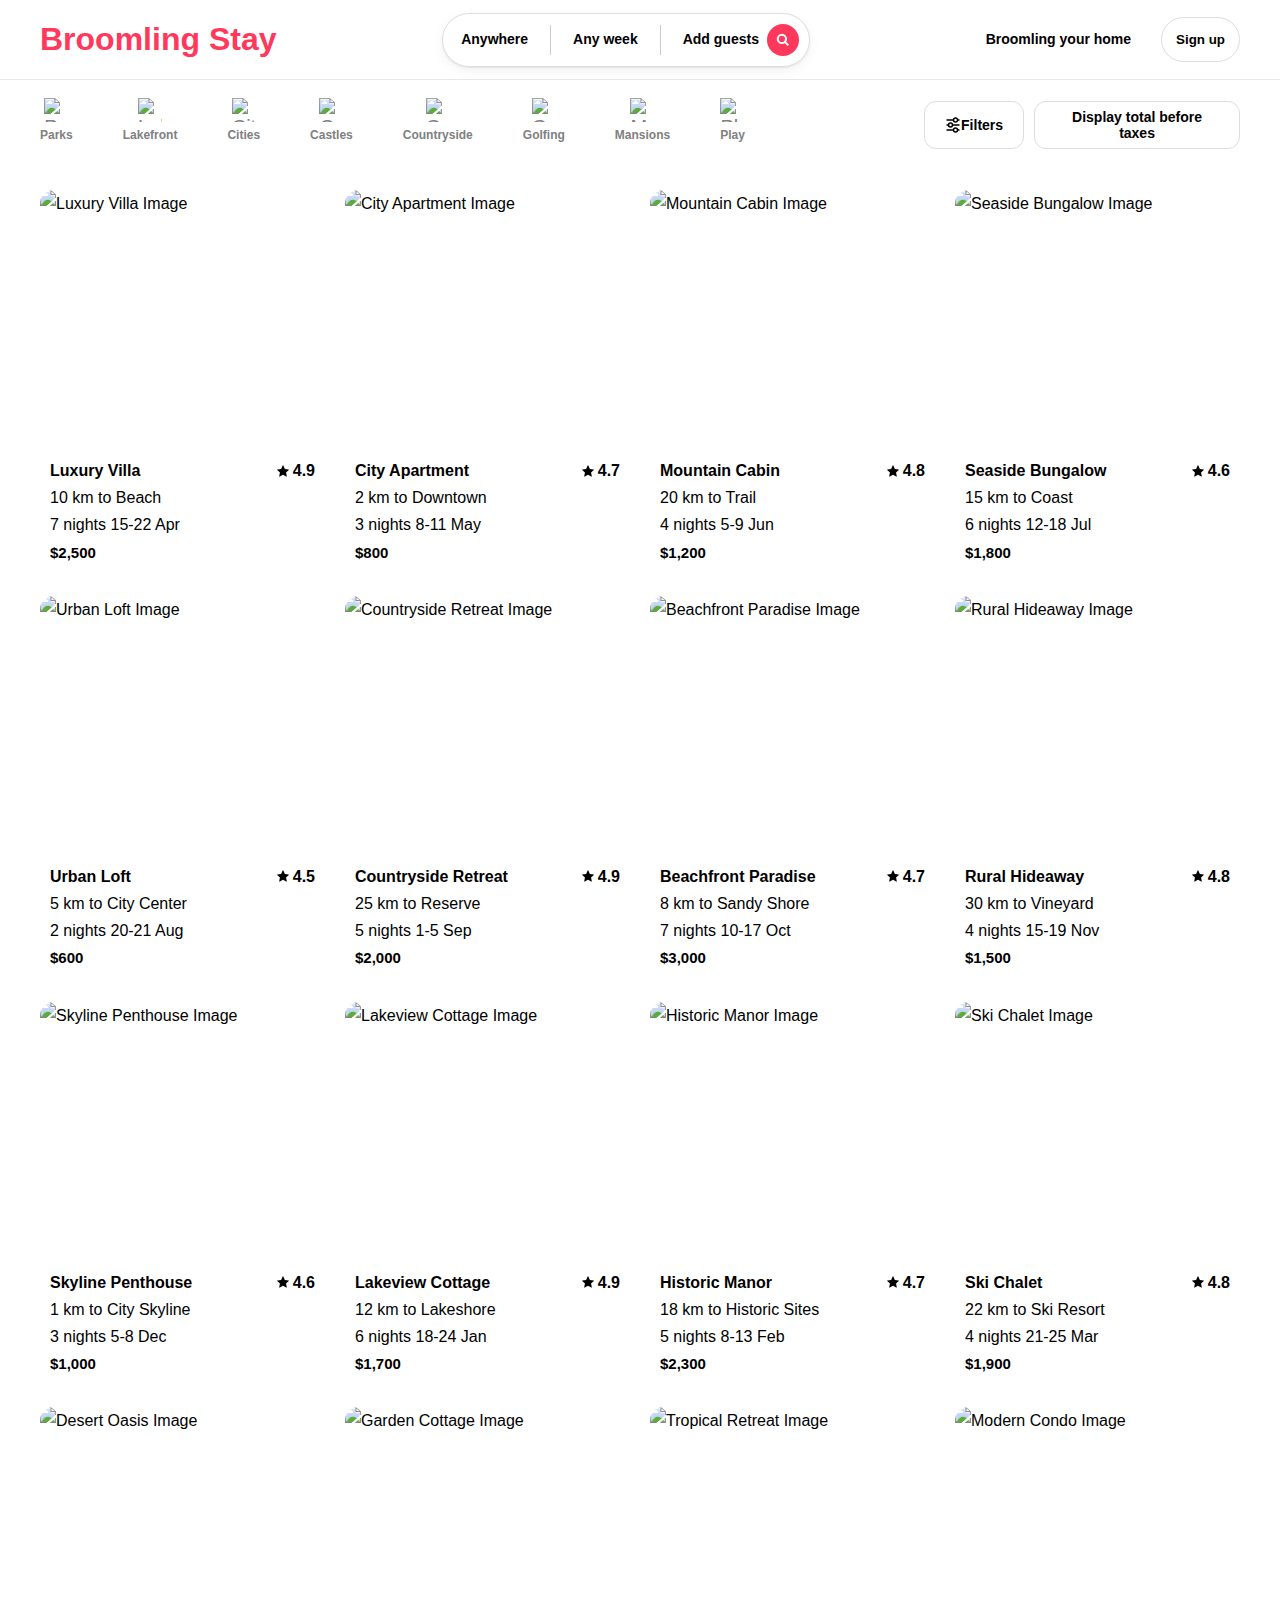
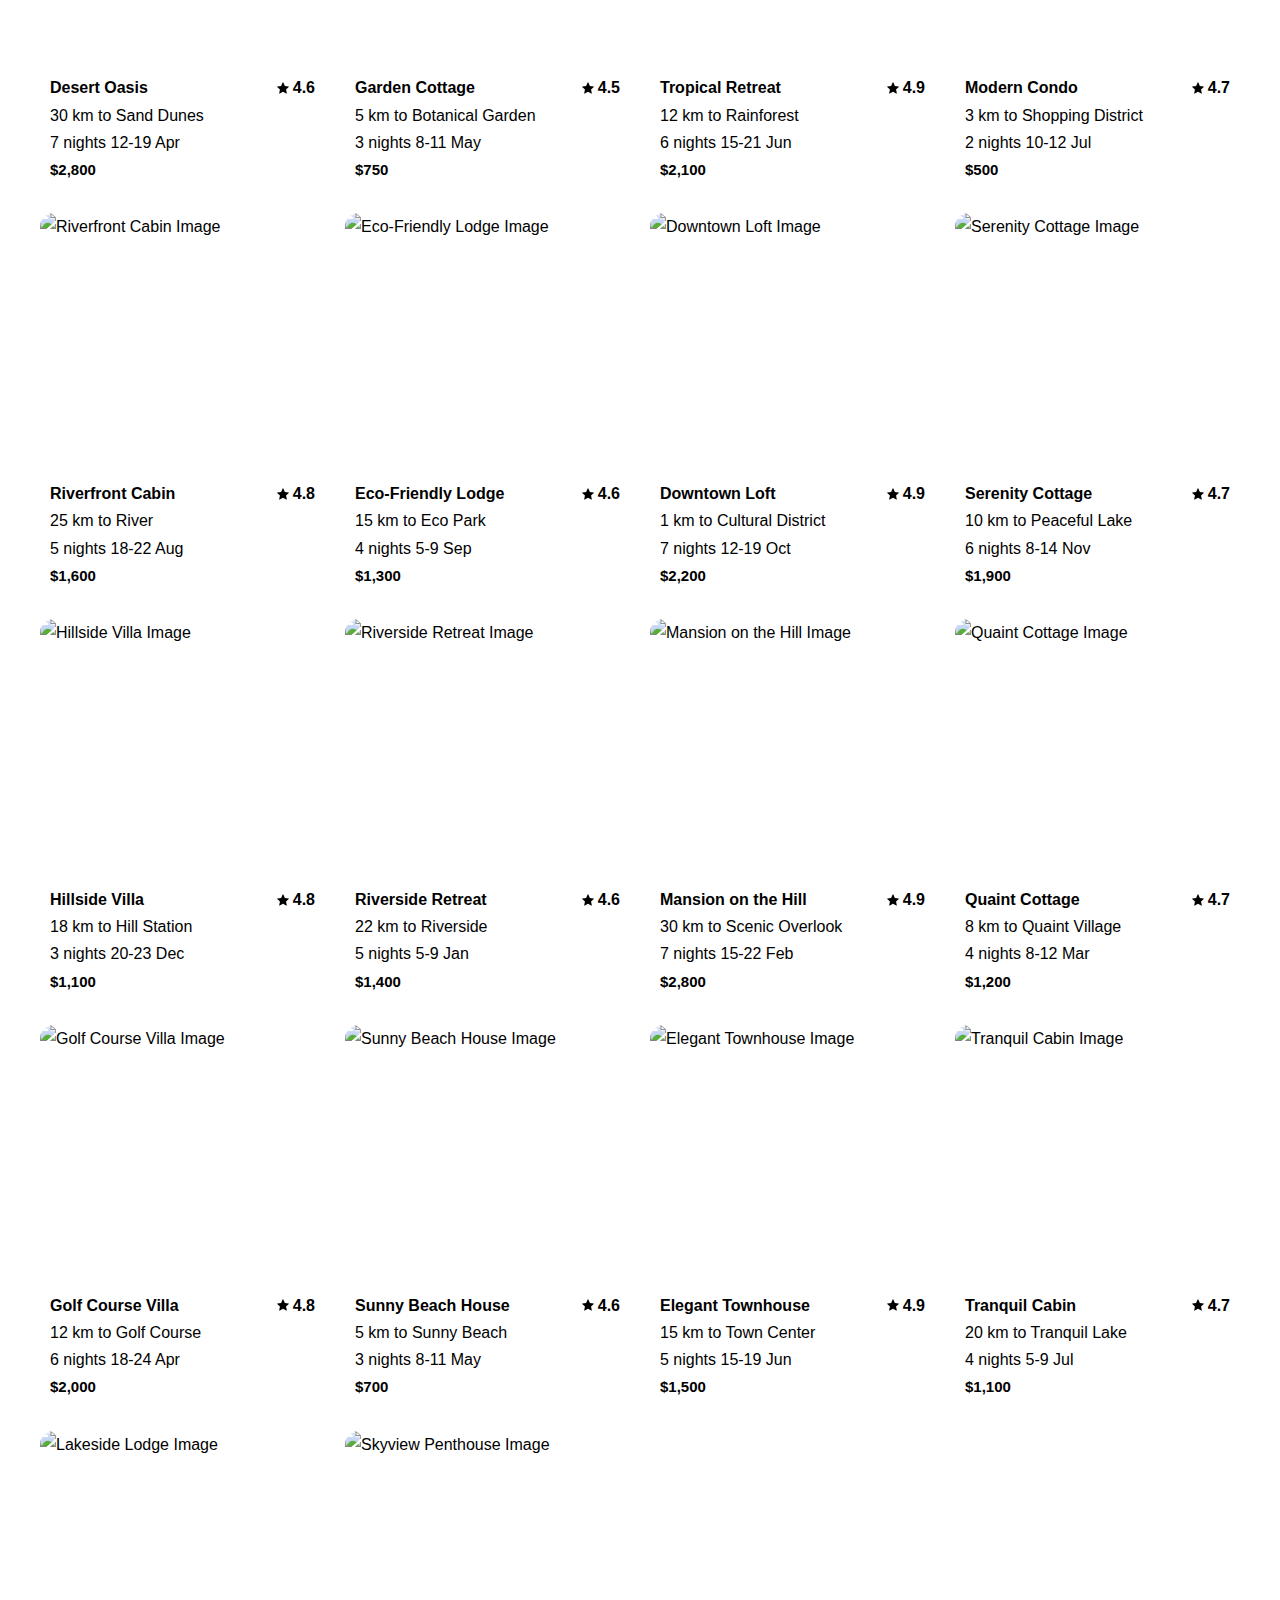
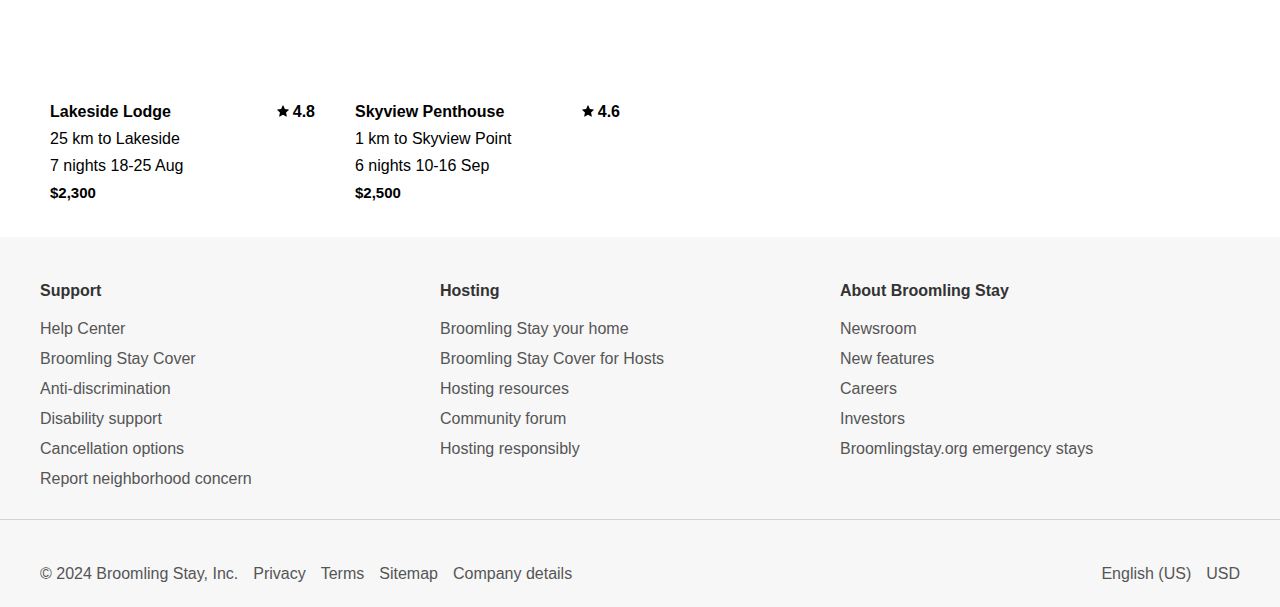
==== commit 36e7f274: "changes for property card" ====
--- a/index.html
+++ b/index.html
@@ -426,7 +426,28 @@
               <span class="booking-info">${property.bookingInfo}</span>
               <span class="price">${property.price}</span>
             </div>
-            <span class="rating">${property.rating}</span>
+
+            <div class="property-rating">
+              <svg
+                xmlns="http://www.w3.org/2000/svg"
+                viewBox="0 0 32 32"
+                aria-hidden="true"
+                role="presentation"
+                focusable="false"
+                style="
+                  display: block;
+                  height: 12px;
+                  width: 12px;
+                  fill: currentcolor;
+                "
+              >
+                <path
+                  fill-rule="evenodd"
+                  d="m15.1 1.58-4.13 8.88-9.86 1.27a1 1 0 0 0-.54 1.74l7.3 6.57-1.97 9.85a1 1 0 0 0 1.48 1.06l8.62-5 8.63 5a1 1 0 0 0 1.48-1.06l-1.97-9.85 7.3-6.57a1 1 0 0 0-.55-1.73l-9.86-1.28-4.12-8.88a1 1 0 0 0-1.82 0z"
+                ></path>
+              </svg>
+              <span class="rating">${property.rating}</span>
+            </div>
           </div>
         </a>
       `;
--- a/css/index-page.css
+++ b/css/index-page.css
@@ -90,6 +90,7 @@
   display: flex;
   justify-content: space-between;
   padding: 10px;
+  align-items: flex-start;
 }
 
 .location-info {
@@ -113,8 +114,14 @@
   color: black;
 }
 
+.property-rating {
+  display: flex;
+  align-items: center;
+}
+
 .rating {
   font-weight: 600;
+  margin-left: 4px;
 }
 
 @media (min-width: 480px) {
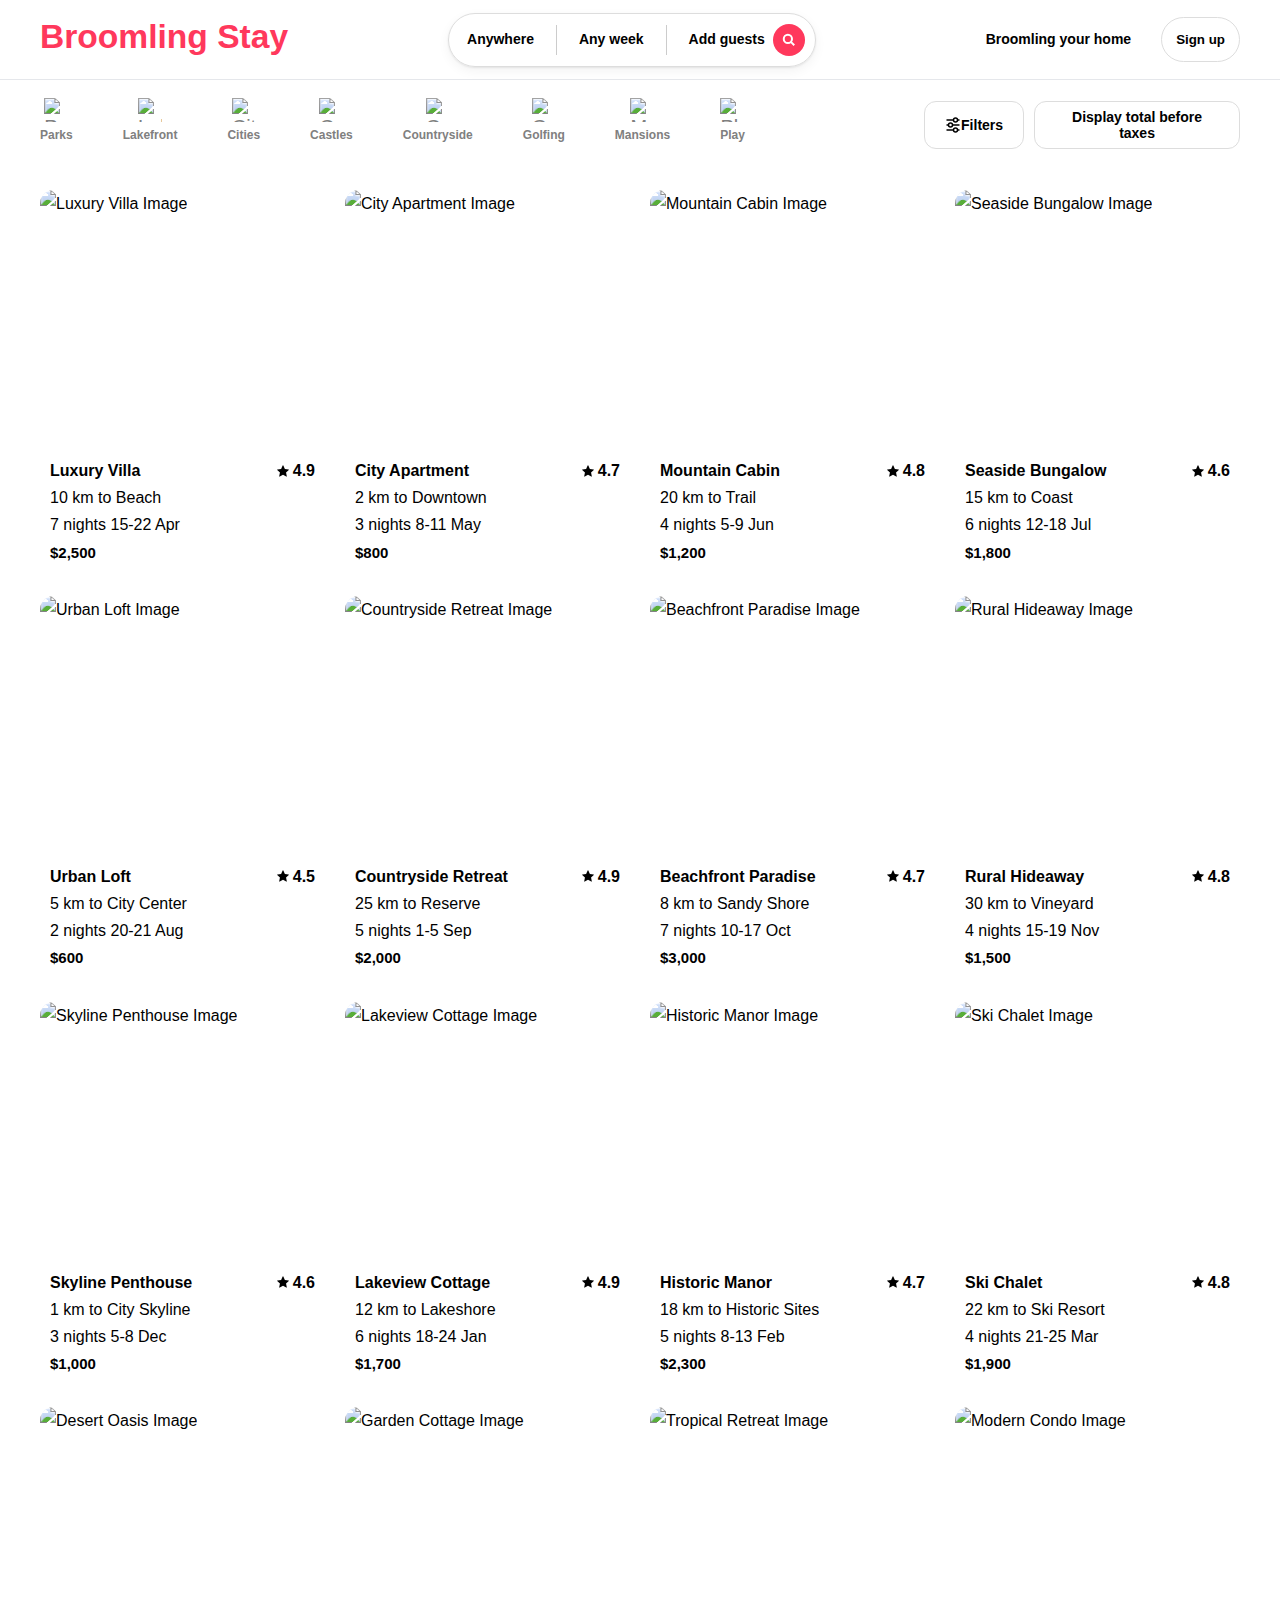
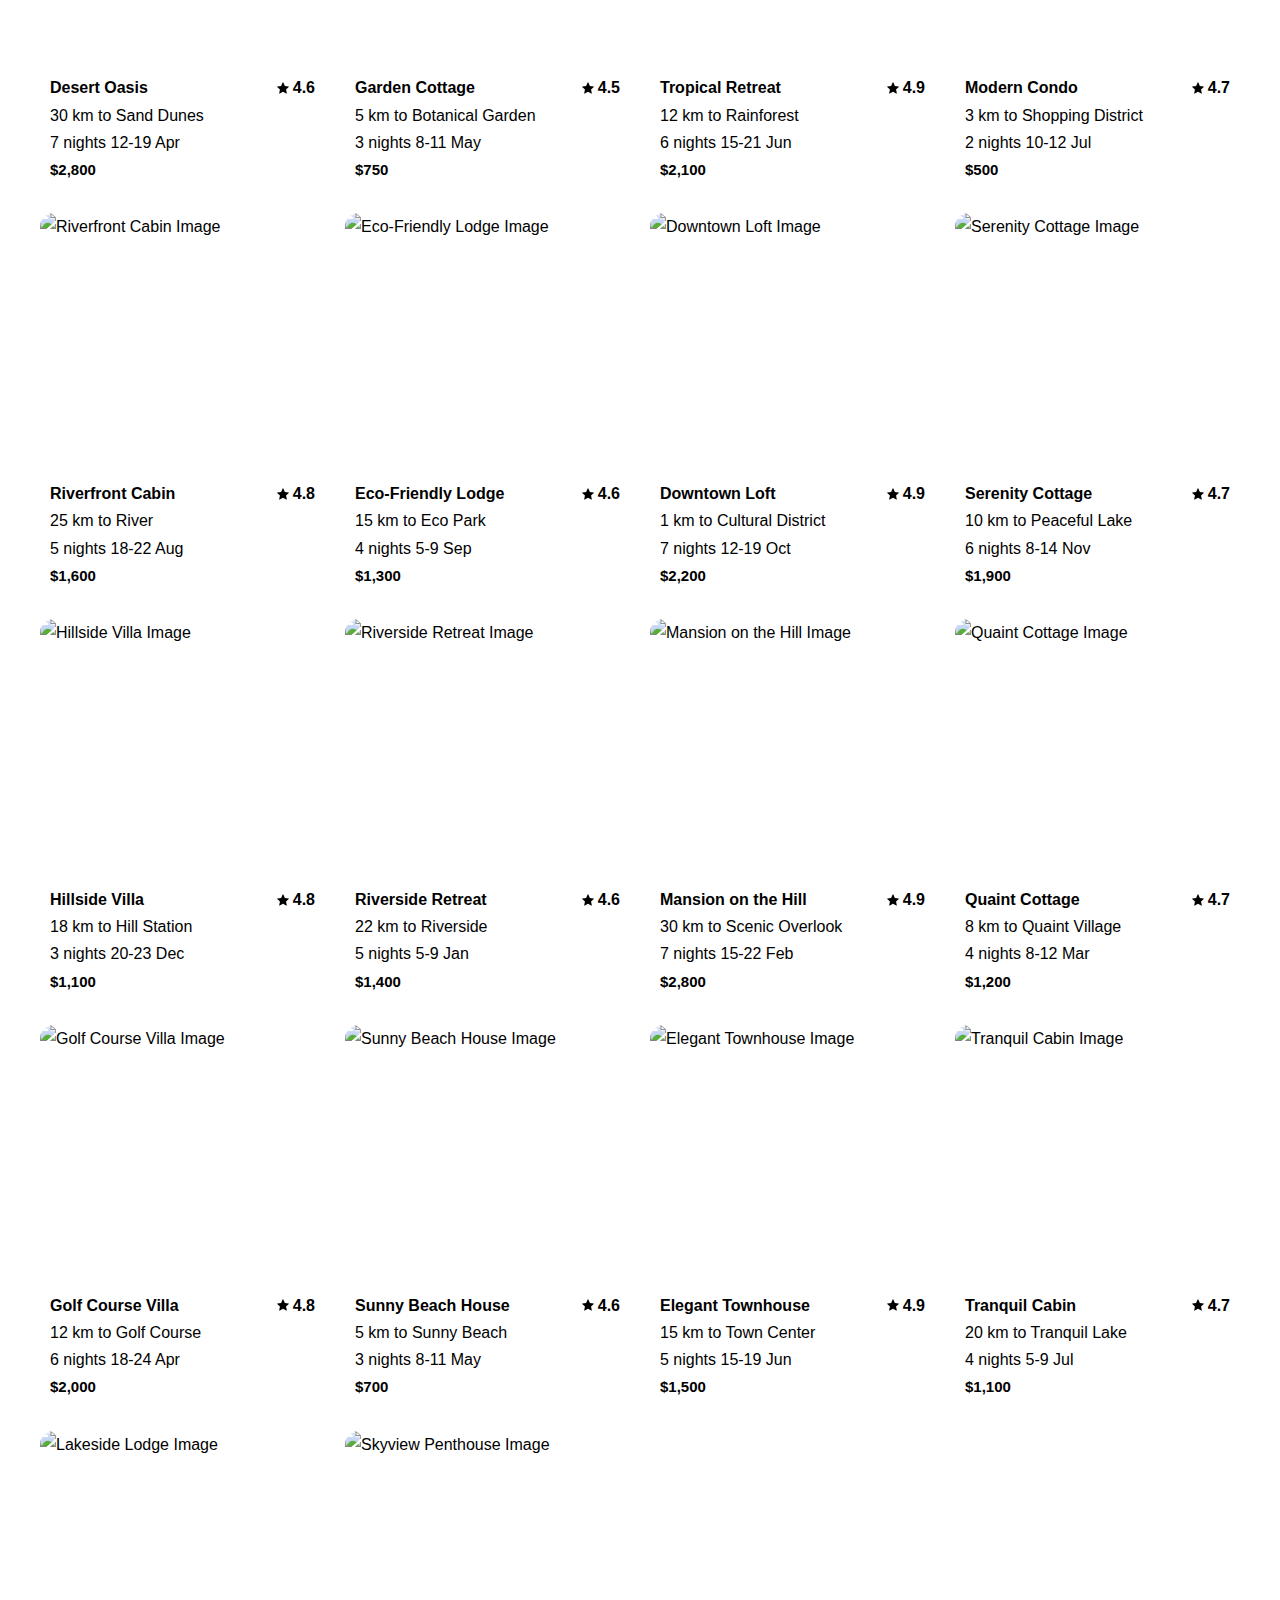
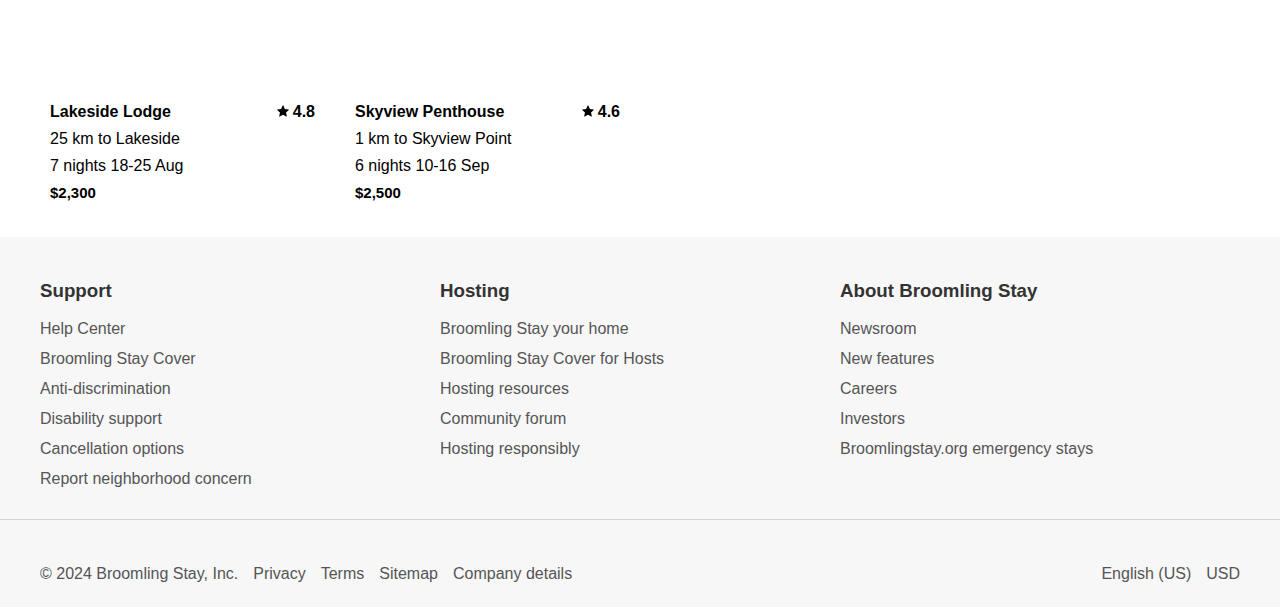
==== commit 8ed4e493: "changes for SEO" ====
--- a/index.html
+++ b/index.html
@@ -3,8 +3,14 @@
   <head>
     <meta charset="UTF-8" />
     <meta name="viewport" content="width=device-width, initial-scale=1.0" />
-    <meta name="description" content="Welcome tp the Boston Hotel" />
-    <meta name="keywords" content="hotel,boston hotel, new england" />
+    <meta
+      name="description"
+      content="Find the perfect place to stay at an amazing price in 200+ countries. Belong anywhere with Broomling Stay."
+    />
+    <meta
+      name="keywords"
+      content="Broomling Stay, vacation rentals, holiday homes, travel accommodations, lodging, short-term rentals"
+    />
     <link
       rel="stylesheet"
       href="https://use.fontawesome.com/releases/v5.6.1/css/all.css"
@@ -15,17 +21,19 @@
     <link rel="stylesheet" href="css/header.css" />
     <link rel="stylesheet" href="css/index-page.css" />
     <link rel="stylesheet" href="css/footer.css" />
+    <link
+      rel="canonical"
+      href="https://krushang123.github.io/broomling-stay/"
+    />
     <title>Broomling Stay | Holiday rentals, cabins, beach houses & more</title>
   </head>
 
   <body>
-    <header role="banner">
+    <header>
       <div class="header-container">
-        <h1>
-          <a href="index.html" title="Go to Broomling Stay homepage">
-            Broomling Stay
-          </a>
-        </h1>
+        <a href="index.html" title="Go to Broomling Stay homepage">
+          <span class="logo">Broomling Stay</span>
+        </a>
 
         <a href="property-listing.html">
           <div class="search-bar" role="search">
@@ -61,7 +69,7 @@
           </div>
         </a>
 
-        <nav class="navbar" role="navigation">
+        <nav class="navbar">
           <div class="navbar-text">Broomling your home</div>
           <button
             class="sign-up-button"
@@ -73,124 +81,189 @@
       </div>
     </header>
 
-    <section id="propertySection">
-      <div class="filters">
-        <div class="filter-options">
-          <div class="filter-item">
-            <img
-              src="https://a0.muscache.com/pictures/c0a24c04-ce1f-490c-833f-987613930eca.jpg"
-              alt="Parks"
-              width="24"
-              height="24"
-            />
-            <small class="filter-label">Parks</small>
+    <main>
+      <section id="propertySection">
+        <div class="filters">
+          <div class="filter-options">
+            <div class="filter-item">
+              <img
+                src="https://a0.muscache.com/pictures/c0a24c04-ce1f-490c-833f-987613930eca.jpg"
+                alt="Parks"
+                width="24"
+                height="24"
+              />
+              <small class="filter-label">Parks</small>
+            </div>
+
+            <div class="filter-item">
+              <img
+                src="https://a0.muscache.com/pictures/677a041d-7264-4c45-bb72-52bff21eb6e8.jpg"
+                alt="Lakefront"
+                width="24"
+                height="24"
+              />
+              <small class="filter-label">Lakefront</small>
+            </div>
+
+            <div class="filter-item">
+              <img
+                src="https://a0.muscache.com/pictures/ed8b9e47-609b-44c2-9768-33e6a22eccb2.jpg"
+                alt="Cities"
+                width="24"
+                height="24"
+              />
+              <small class="filter-label">Cities</small>
+            </div>
+
+            <div class="filter-item">
+              <img
+                src="	https://a0.muscache.com/pictures/1b6a8b70-a3b6-48b5-88e1-2243d9172c06.jpg"
+                alt="Castles"
+                width="24"
+                height="24"
+              />
+              <small class="filter-label">Castles</small>
+            </div>
+
+            <div class="filter-item">
+              <img
+                src="https://a0.muscache.com/pictures/6ad4bd95-f086-437d-97e3-14d12155ddfe.jpg"
+                alt="Countryside"
+                width="24"
+                height="24"
+              />
+              <small class="filter-label">Countryside</small>
+            </div>
+
+            <div class="filter-item">
+              <img
+                src="https://a0.muscache.com/pictures/6b639c8d-cf9b-41fb-91a0-91af9d7677cc.jpg"
+                alt="Golfing"
+                width="24"
+                height="24"
+              />
+              <small class="filter-label">Golfing</small>
+            </div>
+
+            <div class="filter-item">
+              <img
+                src="	https://a0.muscache.com/pictures/78ba8486-6ba6-4a43-a56d-f556189193da.jpg"
+                alt="Mansions"
+                width="24"
+                height="24"
+              />
+              <small class="filter-label">Mansions</small>
+            </div>
+
+            <div class="filter-item">
+              <img
+                src="https://a0.muscache.com/pictures/f0c5ca0f-5aa0-4fe5-b38d-654264bacddf.jpg"
+                alt="Play"
+                width="24"
+                height="24"
+              />
+              <small class="filter-label">Play</small>
+            </div>
           </div>
 
-          <div class="filter-item">
-            <img
-              src="https://a0.muscache.com/pictures/677a041d-7264-4c45-bb72-52bff21eb6e8.jpg"
-              alt="Lakefront"
-              width="24"
-              height="24"
-            />
-            <small class="filter-label">Lakefront</small>
-          </div>
-
-          <div class="filter-item">
-            <img
-              src="https://a0.muscache.com/pictures/ed8b9e47-609b-44c2-9768-33e6a22eccb2.jpg"
-              alt="Cities"
-              width="24"
-              height="24"
-            />
-            <small class="filter-label">Cities</small>
-          </div>
-
-          <div class="filter-item">
-            <img
-              src="	https://a0.muscache.com/pictures/1b6a8b70-a3b6-48b5-88e1-2243d9172c06.jpg"
-              alt="Castles"
-              width="24"
-              height="24"
-            />
-            <small class="filter-label">Castles</small>
-          </div>
-
-          <div class="filter-item">
-            <img
-              src="https://a0.muscache.com/pictures/6ad4bd95-f086-437d-97e3-14d12155ddfe.jpg"
-              alt="Countryside"
-              width="24"
-              height="24"
-            />
-            <small class="filter-label">Countryside</small>
-          </div>
-
-          <div class="filter-item">
-            <img
-              src="https://a0.muscache.com/pictures/6b639c8d-cf9b-41fb-91a0-91af9d7677cc.jpg"
-              alt="Golfing"
-              width="24"
-              height="24"
-            />
-            <small class="filter-label">Golfing</small>
-          </div>
-
-          <div class="filter-item">
-            <img
-              src="	https://a0.muscache.com/pictures/78ba8486-6ba6-4a43-a56d-f556189193da.jpg"
-              alt="Mansions"
-              width="24"
-              height="24"
-            />
-            <small class="filter-label">Mansions</small>
-          </div>
-
-          <div class="filter-item">
-            <img
-              src="https://a0.muscache.com/pictures/f0c5ca0f-5aa0-4fe5-b38d-654264bacddf.jpg"
-              alt="Play"
-              width="24"
-              height="24"
-            />
-            <small class="filter-label">Play</small>
+          <div class="filter-actions">
+            <button class="filter-action-button">
+              <svg
+                xmlns="http://www.w3.org/2000/svg"
+                viewBox="0 0 32 32"
+                aria-hidden="true"
+                role="presentation"
+                focusable="false"
+                style="
+                  display: block;
+                  fill: none;
+                  height: 16px;
+                  width: 16px;
+                  stroke: currentcolor;
+                  stroke-width: 3;
+                  overflow: visible;
+                "
+              >
+                <path
+                  fill="none"
+                  d="M7 16H3m26 0H15M29 6h-4m-8 0H3m26 20h-4M7 16a4 4 0 1 0 8 0 4 4 0 0 0-8 0zM17 6a4 4 0 1 0 8 0 4 4 0 0 0-8 0zm0 20a4 4 0 1 0 8 0 4 4 0 0 0-8 0zm0 0H3"
+                ></path>
+              </svg>
+              <span class="button-text">Filters</span>
+            </button>
+
+            <button class="filter-action-button" style="margin-left: 10px">
+              <span class="button-text">Display total before taxes</span>
+            </button>
           </div>
         </div>
 
-        <div class="filter-actions">
-          <button class="filter-action-button">
-            <svg
-              xmlns="http://www.w3.org/2000/svg"
-              viewBox="0 0 32 32"
-              aria-hidden="true"
-              role="presentation"
-              focusable="false"
-              style="
-                display: block;
-                fill: none;
-                height: 16px;
-                width: 16px;
-                stroke: currentcolor;
-                stroke-width: 3;
-                overflow: visible;
-              "
-            >
-              <path
-                fill="none"
-                d="M7 16H3m26 0H15M29 6h-4m-8 0H3m26 20h-4M7 16a4 4 0 1 0 8 0 4 4 0 0 0-8 0zM17 6a4 4 0 1 0 8 0 4 4 0 0 0-8 0zm0 20a4 4 0 1 0 8 0 4 4 0 0 0-8 0zm0 0H3"
-              ></path>
-            </svg>
-            <span class="button-text">Filters</span>
-          </button>
-
-          <button class="filter-action-button" style="margin-left: 10px">
-            <span class="button-text">Display total before taxes</span>
-          </button>
+        <div id="propertyGrid" class="property-grid" role="list"></div>
+      </section>
+    </main>
+
+    <footer class="site-footer">
+      <div class="footer-main">
+        <div class="footer-column">
+          <h3 class="footer-heading">Support</h3>
+          <ul class="footer-list">
+            <li><a href="#" class="footer-link">Help Center</a></li>
+            <li><a href="#" class="footer-link">Broomling Stay Cover</a></li>
+            <li><a href="#" class="footer-link">Anti-discrimination</a></li>
+            <li><a href="#" class="footer-link">Disability support</a></li>
+            <li><a href="#" class="footer-link">Cancellation options</a></li>
+            <li>
+              <a href="#" class="footer-link">Report neighborhood concern</a>
+            </li>
+          </ul>
+        </div>
+
+        <div class="footer-column">
+          <h3 class="footer-heading">Hosting</h3>
+          <ul class="footer-list">
+            <li>
+              <a href="#" class="footer-link">Broomling Stay your home</a>
+            </li>
+            <li>
+              <a href="#" class="footer-link">Broomling Stay Cover for Hosts</a>
+            </li>
+            <li><a href="#" class="footer-link">Hosting resources</a></li>
+            <li><a href="#" class="footer-link">Community forum</a></li>
+            <li><a href="#" class="footer-link">Hosting responsibly</a></li>
+          </ul>
+        </div>
+
+        <div class="footer-column">
+          <h3 class="footer-heading">About Broomling Stay</h3>
+          <ul class="footer-list">
+            <li><a href="#" class="footer-link">Newsroom</a></li>
+            <li><a href="#" class="footer-link">New features</a></li>
+            <li><a href="#" class="footer-link">Careers</a></li>
+            <li><a href="#" class="footer-link">Investors</a></li>
+            <li>
+              <a href="#" class="footer-link"
+                >Broomlingstay.org emergency stays</a
+              >
+            </li>
+          </ul>
         </div>
       </div>
 
-      <div id="propertyGrid" class="property-grid" role="list"></div>
-    </section>
+      <div class="footer-bottom">
+        <div class="bottom-left">
+          <a href="#" class="footer-link">© 2024 Broomling Stay, Inc.</a>
+          <a href="#" class="footer-link">Privacy</a>
+          <a href="#" class="footer-link">Terms</a>
+          <a href="#" class="footer-link">Sitemap</a>
+          <a href="#" class="footer-link">Company details</a>
+        </div>
+
+        <div class="bottom-right">
+          <a href="#" class="footer-link">English (US)</a>
+          <a href="#" class="footer-link">USD</a>
+        </div>
+      </div>
+    </footer>
 
     <script>
       const propertyData = [
@@ -455,68 +528,5 @@
         propertyGrid.appendChild(card);
       });
     </script>
-
-    <footer class="site-footer">
-      <div class="footer-main">
-        <div class="footer-column">
-          <h4 class="footer-heading">Support</h4>
-          <ul class="footer-list">
-            <li><a href="#" class="footer-link">Help Center</a></li>
-            <li><a href="#" class="footer-link">Broomling Stay Cover</a></li>
-            <li><a href="#" class="footer-link">Anti-discrimination</a></li>
-            <li><a href="#" class="footer-link">Disability support</a></li>
-            <li><a href="#" class="footer-link">Cancellation options</a></li>
-            <li>
-              <a href="#" class="footer-link">Report neighborhood concern</a>
-            </li>
-          </ul>
-        </div>
-
-        <div class="footer-column">
-          <h4 class="footer-heading">Hosting</h4>
-          <ul class="footer-list">
-            <li>
-              <a href="#" class="footer-link">Broomling Stay your home</a>
-            </li>
-            <li>
-              <a href="#" class="footer-link">Broomling Stay Cover for Hosts</a>
-            </li>
-            <li><a href="#" class="footer-link">Hosting resources</a></li>
-            <li><a href="#" class="footer-link">Community forum</a></li>
-            <li><a href="#" class="footer-link">Hosting responsibly</a></li>
-          </ul>
-        </div>
-
-        <div class="footer-column">
-          <h4 class="footer-heading">About Broomling Stay</h4>
-          <ul class="footer-list">
-            <li><a href="#" class="footer-link">Newsroom</a></li>
-            <li><a href="#" class="footer-link">New features</a></li>
-            <li><a href="#" class="footer-link">Careers</a></li>
-            <li><a href="#" class="footer-link">Investors</a></li>
-            <li>
-              <a href="#" class="footer-link"
-                >Broomlingstay.org emergency stays</a
-              >
-            </li>
-          </ul>
-        </div>
-      </div>
-
-      <div class="footer-bottom">
-        <div class="bottom-left">
-          <a href="#" class="footer-link">© 2024 Broomling Stay, Inc.</a>
-          <a href="#" class="footer-link">Privacy</a>
-          <a href="#" class="footer-link">Terms</a>
-          <a href="#" class="footer-link">Sitemap</a>
-          <a href="#" class="footer-link">Company details</a>
-        </div>
-
-        <div class="bottom-right">
-          <a href="#" class="footer-link">English (US)</a>
-          <a href="#" class="footer-link">USD</a>
-        </div>
-      </div>
-    </footer>
   </body>
 </html>
--- a/css/header.css
+++ b/css/header.css
@@ -18,7 +18,9 @@
   padding: 0 20px;
 }
 
-h1 a {
+.logo {
+  font-size: 2.1rem;
+  font-weight: 900;
   color: #ff385c;
 }
 
